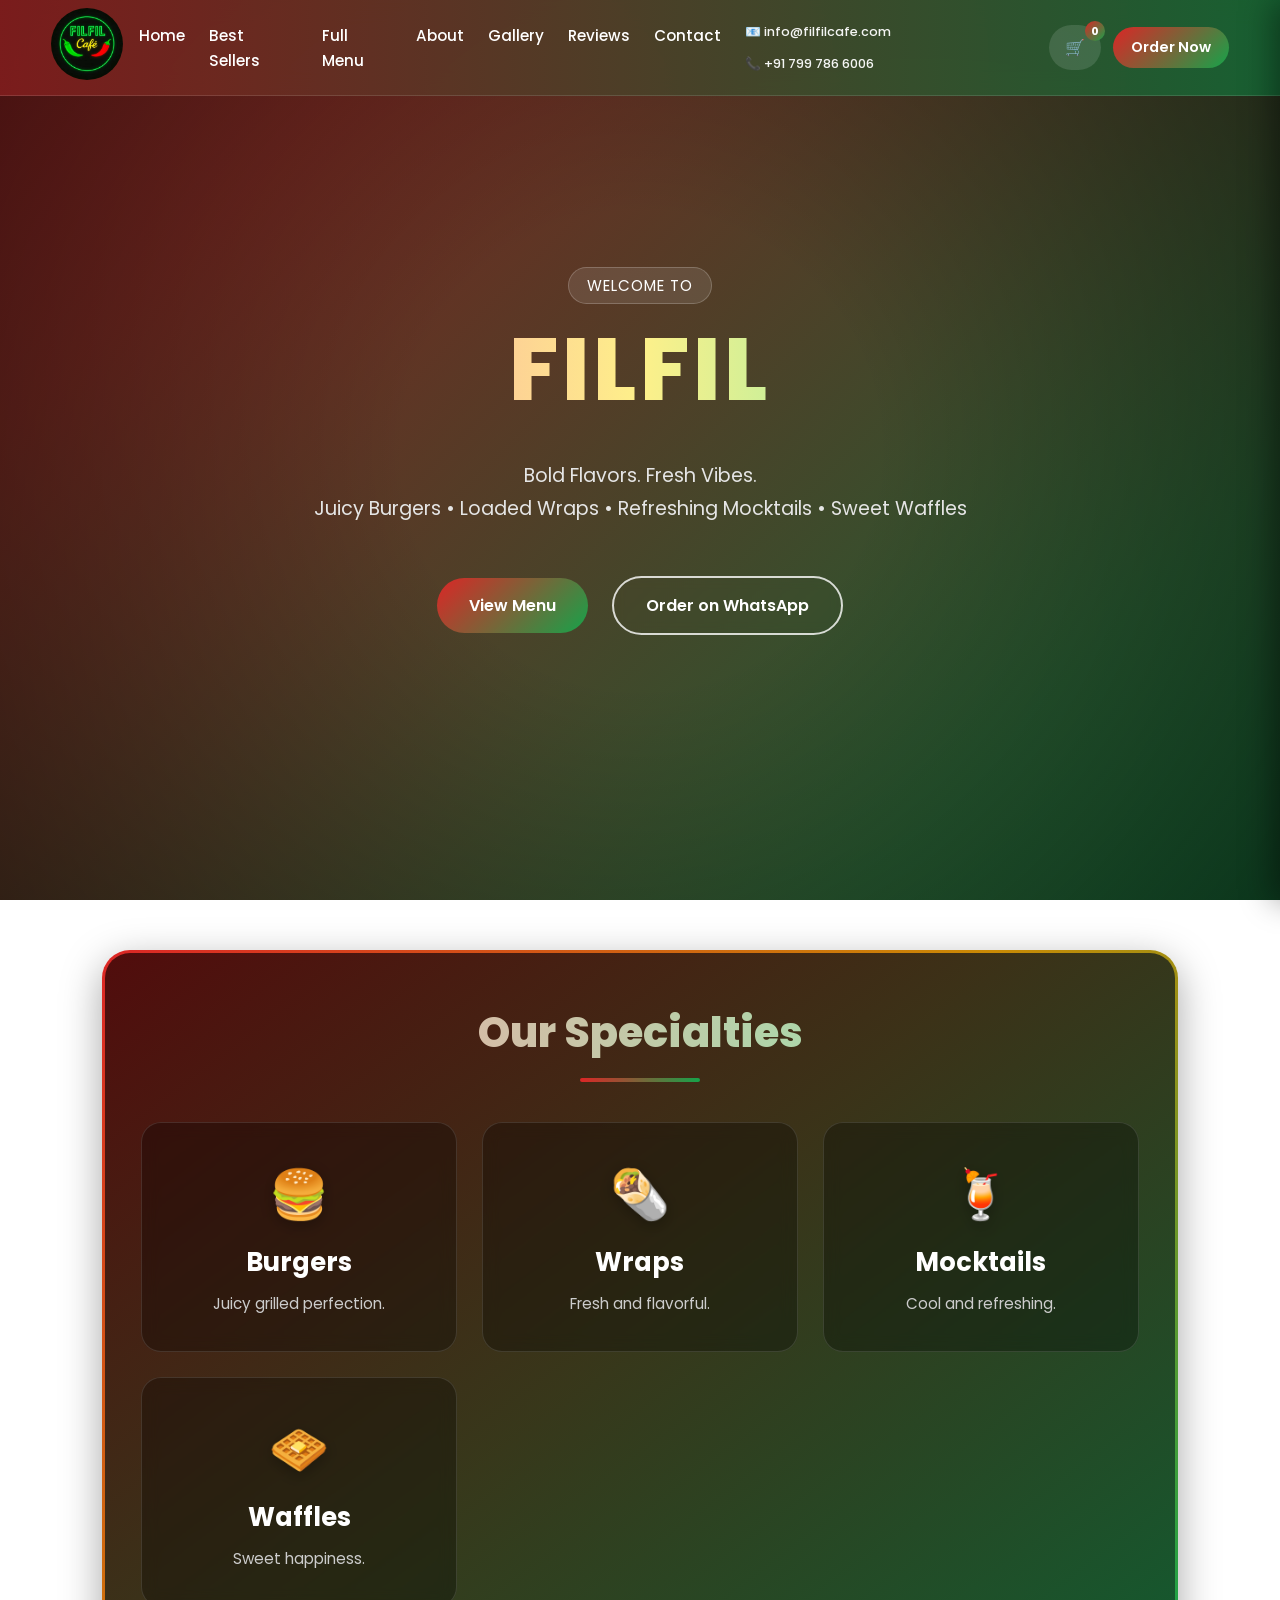
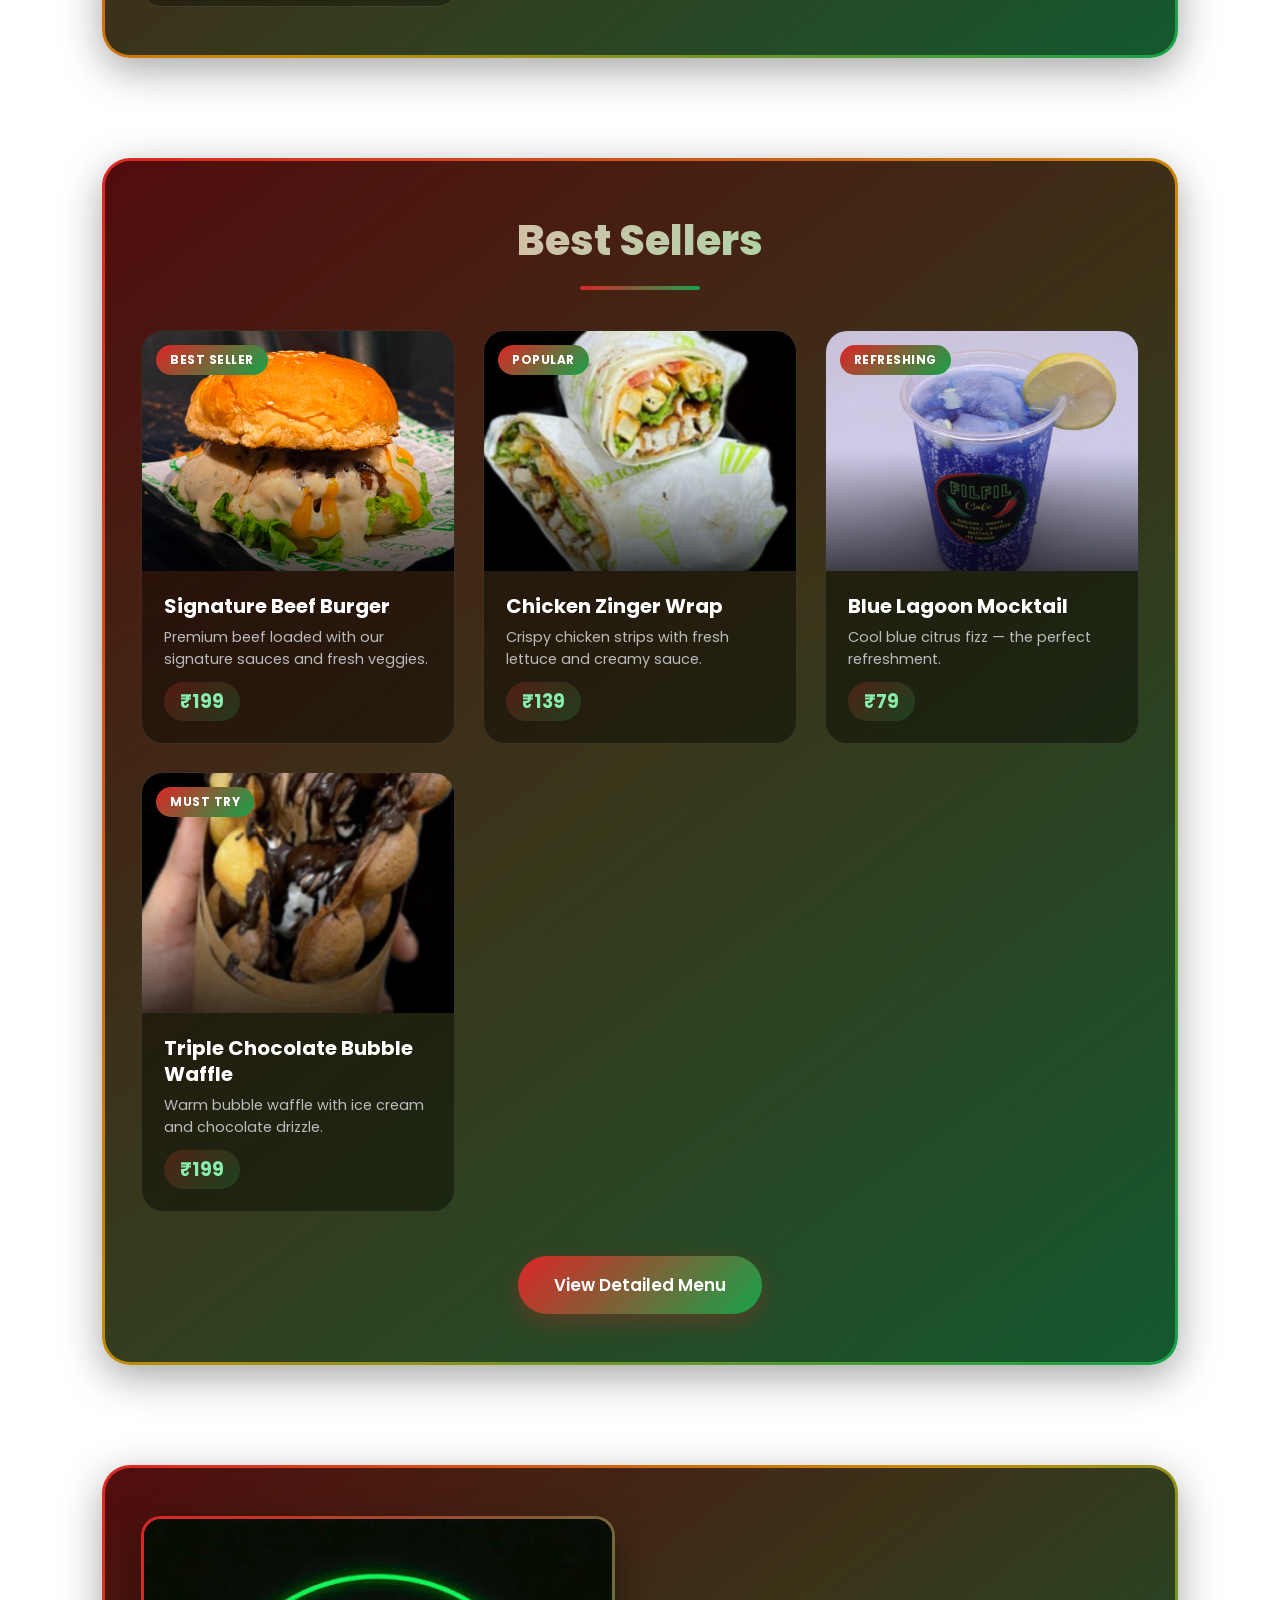
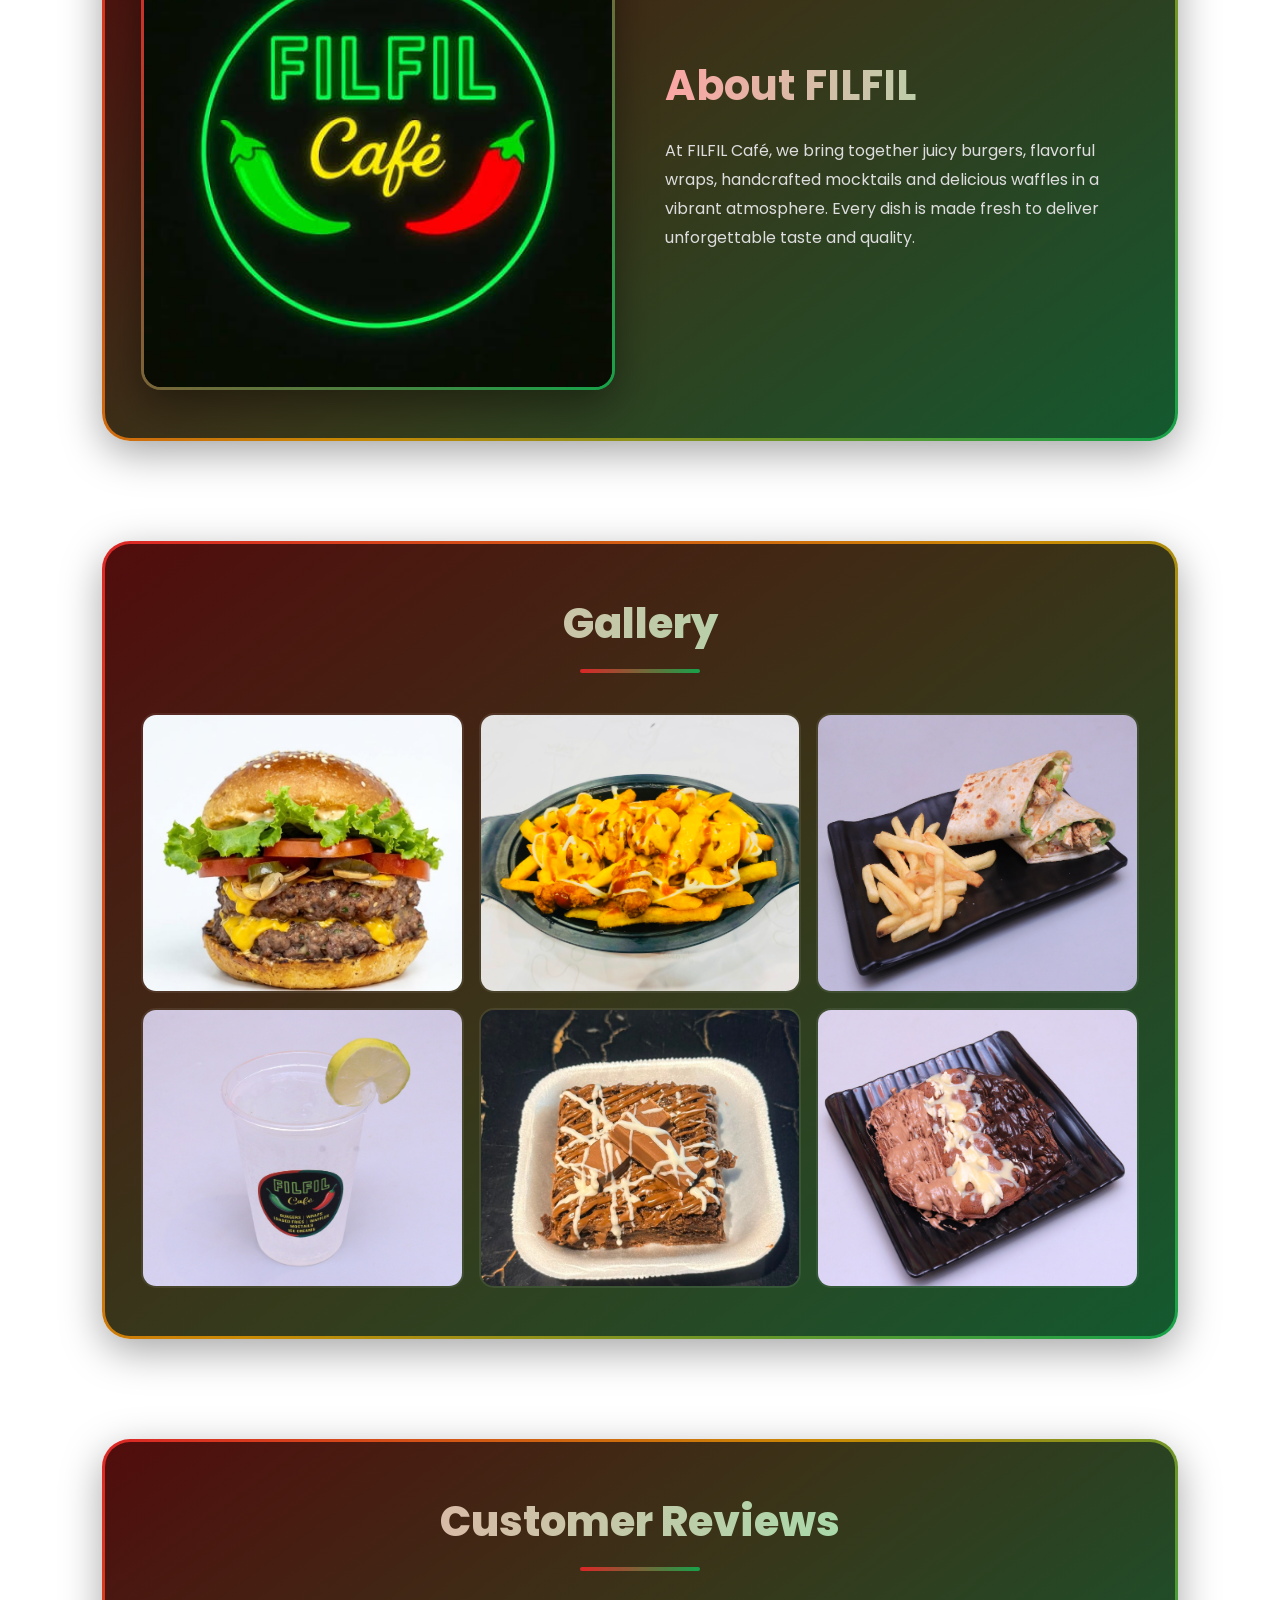
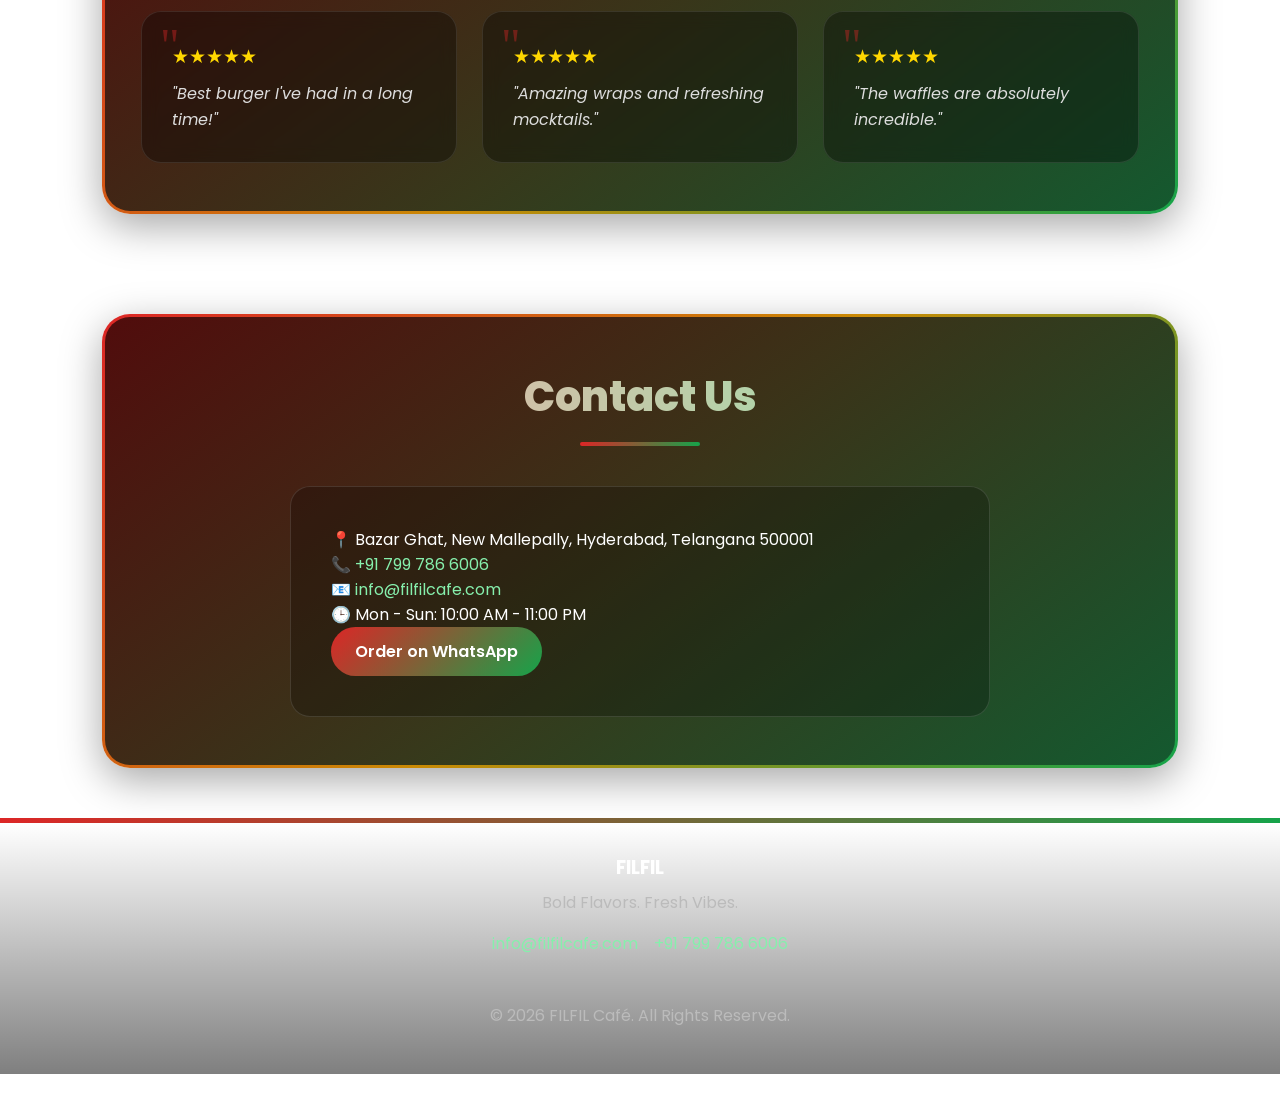
==== Index.html @ 79610787 "msg sending on whatsapp" ====
<!DOCTYPE html>
<html lang="en">
<head>
<meta charset="UTF-8">
<meta name="viewport" content="width=device-width, initial-scale=1.0">
<title>FILFIL Café | Bold Flavors. Fresh Vibes.</title>

<link href="https://fonts.googleapis.com/css2?family=Poppins:wght@300;400;500;600;700;800&display=swap" rel="stylesheet">
<link rel="stylesheet" href="site.css">

<style>
*{
    margin:0;
    padding:0;
    box-sizing:border-box;
    font-family:'Poppins',sans-serif;
}

html{
    scroll-behavior:smooth;
}

body{
    color:white;
    overflow-x:hidden;
    padding-bottom:40px;
}

.order-btn{
    padding:12px 24px;
    border:none;
    border-radius:30px;
    background:linear-gradient(135deg,#dc2626,#16a34a);
    color:white;
    cursor:pointer;
    font-weight:600;
    text-decoration:none;
    display:inline-block;
}

/* HERO */

.hero{
    min-height:100vh;
    display:flex;
    justify-content:center;
    align-items:center;
    text-align:center;
    position:relative;
    background:
    linear-gradient(135deg, rgba(127,29,29,.82), rgba(22,101,52,.82)),
    url("hero.jpg");
    background-size:cover;
    background-position:center;
    background-attachment:fixed;
}

.hero::after{
    content:'';
    position:absolute;
    inset:0;
    background:radial-gradient(circle at center, transparent 30%, rgba(0,0,0,.45) 100%);
    pointer-events:none;
}

.hero-content{
    max-width:800px;
    padding:20px;
    position:relative;
    z-index:1;
    animation:fadeUp 1s ease;
}

@keyframes fadeUp{
    from{opacity:0;transform:translateY(30px);}
    to{opacity:1;transform:translateY(0);}
}

.hero h1{
    font-size:clamp(3.5rem,10vw,5.5rem);
    font-weight:800;
    letter-spacing:4px;
    background:linear-gradient(90deg,#fca5a5,#fef08a,#86efac);
    -webkit-background-clip:text;
    -webkit-text-fill-color:transparent;
    background-clip:text;
    text-shadow:none;
}

.hero .tagline{
    display:inline-block;
    margin-top:12px;
    padding:6px 18px;
    border-radius:30px;
    background:rgba(255,255,255,.1);
    border:1px solid rgba(255,255,255,.2);
    font-size:.95rem;
    letter-spacing:1px;
    text-transform:uppercase;
}

.hero p{
    margin-top:24px;
    font-size:1.2rem;
    color:#e5e5e5;
    line-height:1.7;
}

.hero-buttons{
    margin-top:40px;
}

.hero-buttons a{
    text-decoration:none;
    padding:15px 32px;
    margin:10px;
    display:inline-block;
    border-radius:40px;
    font-weight:600;
    transition:transform .3s, box-shadow .3s;
}

.hero-buttons a:hover{
    transform:translateY(-3px);
    box-shadow:0 10px 30px rgba(0,0,0,.35);
}

.btn-primary{
    background:linear-gradient(135deg,#dc2626,#16a34a);
    color:white;
}

.btn-secondary{
    border:2px solid rgba(255,255,255,.8);
    color:white;
    backdrop-filter:blur(6px);
}

/* SECTIONS */

section{
    padding:50px 8%;
}

.home-section-box{
    max-width:1200px;
    margin:0 auto;
    padding:3px;
    border-radius:28px;
    background:linear-gradient(135deg,#dc2626,#ca8a04,#16a34a);
    box-shadow:0 12px 40px rgba(0,0,0,0.35);
}

.home-section-inner{
    background:linear-gradient(145deg,rgba(69,10,10,0.92) 0%,rgba(20,83,45,0.92) 100%);
    border-radius:25px;
    padding:48px 36px;
}

.section-title{
    text-align:center;
    font-size:2.6rem;
    margin-bottom:40px;
    font-weight:800;
    background:linear-gradient(90deg,#fca5a5,#86efac);
    -webkit-background-clip:text;
    -webkit-text-fill-color:transparent;
    background-clip:text;
}

.section-title::after{
    content:'';
    display:block;
    width:120px;
    height:4px;
    margin:14px auto 0;
    border-radius:2px;
    background:linear-gradient(90deg,#dc2626,#16a34a);
}

/* CATEGORIES */

.categories{
    display:grid;
    grid-template-columns:repeat(auto-fit,minmax(250px,1fr));
    gap:25px;
}

.card{
    background:rgba(0,0,0,.3);
    border:1px solid rgba(255,255,255,.12);
    padding:36px 24px;
    text-align:center;
    border-radius:20px;
    transition:.4s;
    backdrop-filter:blur(8px);
    position:relative;
    overflow:hidden;
    text-decoration:none;
    color:inherit;
    display:block;
    cursor:pointer;
}

.card::before{
    content:'';
    position:absolute;
    top:0;left:0;right:0;
    height:4px;
    background:linear-gradient(90deg,#dc2626,#16a34a);
    transform:scaleX(0);
    transition:transform .4s;
}

.card:hover::before{
    transform:scaleX(1);
}

.card:hover{
    transform:translateY(-10px);
    box-shadow:0 16px 35px rgba(220,38,38,.25);
    border-color:rgba(134,239,172,.35);
}

.card h3{
    font-size:1.6rem;
    margin-bottom:10px;
    color:#fff;
}

.card p{
    color:#ccc;
    font-size:.95rem;
}

.card span{
    font-size:3rem;
    display:block;
    margin-bottom:12px;
    filter:drop-shadow(0 4px 8px rgba(0,0,0,.3));
}

/* Best Sellers */

.menu-grid{
    display:grid;
    grid-template-columns:repeat(auto-fit,minmax(260px,1fr));
    gap:28px;
}

.menu-item{
    background:rgba(0,0,0,.4);
    border-radius:22px;
    overflow:hidden;
    border:1px solid rgba(255,255,255,.1);
    transition:transform .4s, box-shadow .4s;
    position:relative;
}

.menu-item:hover{
    transform:translateY(-8px);
    box-shadow:0 20px 40px rgba(0,0,0,.4);
    border-color:rgba(134,239,172,.3);
}

.menu-item .img-wrap{
    position:relative;
    height:240px;
    overflow:hidden;
}

.menu-item .img-wrap::after{
    content:'';
    position:absolute;
    inset:0;
    background:linear-gradient(to top, rgba(0,0,0,.7) 0%, transparent 50%);
    pointer-events:none;
}

.menu-item img{
    width:100%;
    height:100%;
    object-fit:cover;
    transition:transform .5s ease;
}

.menu-item:hover img{
    transform:scale(1.08);
}

.menu-badge{
    position:absolute;
    top:14px;
    left:14px;
    z-index:2;
    padding:6px 14px;
    border-radius:20px;
    background:linear-gradient(135deg,#dc2626,#16a34a);
    font-size:.75rem;
    font-weight:700;
    letter-spacing:.5px;
    text-transform:uppercase;
}

.menu-content{
    padding:22px;
}

.menu-content h3{
    font-size:1.25rem;
    margin-bottom:8px;
    line-height:1.3;
}

.menu-content p{
    color:#bbb;
    font-size:.9rem;
    line-height:1.5;
}

.price{
    display:inline-block;
    margin-top:12px;
    padding:6px 16px;
    border-radius:20px;
    background:linear-gradient(135deg,rgba(220,38,38,.25),rgba(22,163,74,.25));
    color:#86efac;
    font-weight:700;
    font-size:1.15rem;
}

/* ABOUT */

.about{
    display:grid;
    grid-template-columns:1fr 1fr;
    gap:50px;
    align-items:center;
}

.about img{
    width:100%;
    border-radius:20px;
    border:3px solid transparent;
    background:linear-gradient(#111,#111) padding-box,
                linear-gradient(135deg,#dc2626,#16a34a) border-box;
    box-shadow:0 15px 40px rgba(0,0,0,.4);
}

.about h2{
    font-size:2.6rem;
    margin-bottom:20px;
    background:linear-gradient(90deg,#fca5a5,#86efac);
    -webkit-background-clip:text;
    -webkit-text-fill-color:transparent;
    background-clip:text;
}

.about p{
    color:#ddd;
    line-height:1.8;
}

/* GALLERY */

.gallery{
    display:grid;
    grid-template-columns:repeat(auto-fit,minmax(250px,1fr));
    gap:15px;
}

.gallery img{
    width:100%;
    height:280px;
    object-fit:cover;
    border-radius:15px;
    transition:.4s;
    border:2px solid rgba(255,255,255,.08);
}

.gallery img:hover{
    transform:scale(1.04);
    border-color:rgba(134,239,172,.4);
    box-shadow:0 12px 30px rgba(0,0,0,.4);
}

/* REVIEWS */

.review-grid{
    display:grid;
    grid-template-columns:repeat(auto-fit,minmax(300px,1fr));
    gap:25px;
}

.review{
    background:rgba(0,0,0,.35);
    border:1px solid rgba(255,255,255,.1);
    padding:30px;
    border-radius:20px;
    backdrop-filter:blur(8px);
    transition:transform .3s;
    position:relative;
}

.review::before{
    content:'"';
    position:absolute;
    top:10px;
    left:18px;
    font-size:3rem;
    line-height:1;
    color:rgba(220,38,38,.4);
    font-family:Georgia,serif;
}

.review:hover{
    transform:translateY(-5px);
    border-color:rgba(134,239,172,.3);
}

.review p{
    margin-top:10px;
    color:#ddd;
    font-style:italic;
    line-height:1.6;
}

.stars{
    color:gold;
    font-size:1.2rem;
}

/* CONTACT */

.contact{
    text-align:center;
}

.contact-box{
    background:rgba(0,0,0,.25);
    border:1px solid rgba(255,255,255,.12);
    padding:40px;
    border-radius:20px;
    max-width:700px;
    margin:auto;
}

.contact p{
    margin:15px 0;
}

/* FOOTER */

.detailed-menu-btn{
    display:block;
    margin:44px auto 0;
    padding:16px 36px;
    border:none;
    border-radius:30px;
    background:linear-gradient(135deg,#dc2626,#16a34a);
    color:white;
    font-size:1.05rem;
    font-weight:600;
    cursor:pointer;
    transition:transform .3s, box-shadow .3s;
    box-shadow:0 8px 25px rgba(220,38,38,.3);
}

.detailed-menu-btn:hover{
    transform:translateY(-3px);
    box-shadow:0 12px 35px rgba(22,163,74,.35);
}

.gradient-line{
    height:5px;
    background:linear-gradient(90deg,#dc2626,#16a34a);
}

/* MOBILE */

@media(max-width:900px){

section{
    padding:40px 5%;
}

.home-section-inner{
    padding:28px 18px;
}

.section-title{
    font-size:2rem;
    margin-bottom:28px;
}

.about{
    grid-template-columns:1fr;
    gap:28px;
}

.hero{
    min-height:100svh;
    background-attachment:scroll;
}

.hero h1{
    font-size:clamp(2.5rem,12vw,3.5rem);
    letter-spacing:2px;
}

.hero p{
    font-size:1rem;
    padding:0 8px;
}

.hero-buttons a{
    display:block;
    max-width:280px;
    margin:10px auto;
}

.menu-item .img-wrap{
    height:200px;
}

.gallery img{
    height:200px;
}

.contact-box{
    padding:24px 16px;
}

.review-grid{
    grid-template-columns:1fr;
}

.detailed-menu-btn{
    width:100%;
    max-width:320px;
}

}
</style>
</head>

<body>

<nav class="site-nav">
    <a href="Index.html#home" class="logo-link"><img src="logo.jpeg" alt="FILFIL Café"></a>
    <button type="button" class="nav-burger" id="nav-burger" aria-label="Open menu" aria-expanded="false" aria-controls="nav-menu">
        <span></span>
        <span></span>
        <span></span>
    </button>
    <div class="nav-menu" id="nav-menu">
        <ul>
            <li><a href="#home">Home</a></li>
            <li><a href="#menu">Best Sellers</a></li>
            <li><a href="menu.html">Full Menu</a></li>
            <li><a href="#about">About</a></li>
            <li><a href="#gallery">Gallery</a></li>
            <li><a href="#reviews">Reviews</a></li>
            <li><a href="#contact">Contact</a></li>
        </ul>
        <div class="nav-contact">
            <a href="mailto:info@filfilcafe.com">📧 info@filfilcafe.com</a>
            <a href="https://wa.me/917997866006" target="_blank" rel="noopener">📞 +91 799 786 6006</a>
        </div>
    </div>
    <div class="nav-actions">
        <button type="button" class="cart-toggle-btn" id="cart-toggle">🛒 <span id="cart-count">0</span></button>
        <a href="menu.html" class="nav-order-btn"><span>Order Now</span></a>
    </div>
</nav>
<div class="nav-overlay" id="nav-overlay"></div>

<section class="hero" id="home">
    <div class="hero-content">
        <span class="tagline">Welcome to</span>
        <h1>FILFIL</h1>

        <p>
            Bold Flavors. Fresh Vibes.<br>
            Juicy Burgers • Loaded Wraps • Refreshing Mocktails • Sweet Waffles
        </p>

        <div class="hero-buttons">
            <a href="menu.html" class="btn-primary">View Menu</a>
            <a href="https://wa.me/917997866006?text=Hello%20FILFIL%20Caf%C3%A9!%20I%20would%20like%20to%20place%20an%20order." class="btn-secondary" target="_blank" rel="noopener">Order on WhatsApp</a>
        </div>
    </div>
</section>

<section id="specialties">
    <div class="home-section-box">
        <div class="home-section-inner">
            <h2 class="section-title">Our Specialties</h2>

            <div class="categories">

                <a href="menu.html#burger" class="card">
                    <span>🍔</span>
                    <h3>Burgers</h3>
                    <p>Juicy grilled perfection.</p>
                </a>

                <a href="menu.html#wrap" class="card">
                    <span>🌯</span>
                    <h3>Wraps</h3>
                    <p>Fresh and flavorful.</p>
                </a>

                <a href="menu.html#mocktail" class="card">
                    <span>🍹</span>
                    <h3>Mocktails</h3>
                    <p>Cool and refreshing.</p>
                </a>

                <a href="menu.html#waffle" class="card">
                    <span>🧇</span>
                    <h3>Waffles</h3>
                    <p>Sweet happiness.</p>
                </a>

            </div>
        </div>
    </div>
</section>

<section id="menu">
    <div class="home-section-box">
        <div class="home-section-inner">
            <h2 class="section-title">Best Sellers</h2>

            <div class="menu-grid">

                <div class="menu-item">
                    <div class="img-wrap">
                        <span class="menu-badge">Best Seller</span>
                        <img src="photos of menu/WhatsApp Image 2026-06-17 at 05.24.25 (1).jpeg" alt="Signature Beef Burger">
                    </div>
                    <div class="menu-content">
                        <h3>Signature Beef Burger</h3>
                        <p>Premium beef loaded with our signature sauces and fresh veggies.</p>
                        <div class="price">₹199</div>
                    </div>
                </div>

                <div class="menu-item">
                    <div class="img-wrap">
                        <span class="menu-badge">Popular</span>
                        <img src="photos of menu/WhatsApp Image 2026-06-17 at 05.27.34.jpeg" alt="Chicken Zinger Wrap">
                    </div>
                    <div class="menu-content">
                        <h3>Chicken Zinger Wrap</h3>
                        <p>Crispy chicken strips with fresh lettuce and creamy sauce.</p>
                        <div class="price">₹139</div>
                    </div>
                </div>

                <div class="menu-item">
                    <div class="img-wrap">
                        <span class="menu-badge">Refreshing</span>
                        <img src="photos of menu/WhatsApp Image 2026-06-17 at 05.24.33 (3).jpeg" alt="Blue Lagoon Mocktail">
                    </div>
                    <div class="menu-content">
                        <h3>Blue Lagoon Mocktail</h3>
                        <p>Cool blue citrus fizz — the perfect refreshment.</p>
                        <div class="price">₹79</div>
                    </div>
                </div>

                <div class="menu-item">
                    <div class="img-wrap">
                        <span class="menu-badge">Must Try</span>
                        <img src="photos of menu/WhatsApp Image 2026-06-17 at 05.25.02.jpeg" alt="Triple Chocolate Bubble Waffle">
                    </div>
                    <div class="menu-content">
                        <h3>Triple Chocolate Bubble Waffle</h3>
                        <p>Warm bubble waffle with ice cream and chocolate drizzle.</p>
                        <div class="price">₹199</div>
                    </div>
                </div>

            </div>
            <button class="detailed-menu-btn" onclick="window.location.href='menu.html'">View Detailed Menu</button>
        </div>
    </div>
</section>

<section id="about">
    <div class="home-section-box">
        <div class="home-section-inner">
            <div class="about">

                <img src="logo.jpeg" alt="FILFIL Café">

                <div>
                    <h2>About FILFIL</h2>

                    <p>
                        At FILFIL Café, we bring together juicy burgers,
                        flavorful wraps, handcrafted mocktails and delicious
                        waffles in a vibrant atmosphere. Every dish is made
                        fresh to deliver unforgettable taste and quality.
                    </p>
                </div>

            </div>
        </div>
    </div>
</section>

<section id="gallery">
    <div class="home-section-box">
        <div class="home-section-inner">
            <h2 class="section-title">Gallery</h2>

            <div class="gallery">
                <img src="photos of menu/WhatsApp Image 2026-06-17 at 05.25.32.jpeg" alt="Double Decker Beef Burger">
                <img src="photos of menu/WhatsApp Image 2026-06-17 at 05.24.43 (2).jpeg" alt="Cheese Loaded Fries">
                <img src="photos of menu/WhatsApp Image 2026-06-17 at 05.24.40.jpeg" alt="Chicken Wrap">
                <img src="photos of menu/WhatsApp Image 2026-06-17 at 05.24.33 (2).jpeg" alt="Virgin Mojito">
                <img src="photos of menu/WhatsApp Image 2026-06-17 at 05.26.31.jpeg" alt="KitKat Brownie">
                <img src="photos of menu/WhatsApp Image 2026-06-17 at 05.24.31 (2).jpeg" alt="Triple Chocolate Bubble">
            </div>
        </div>
    </div>
</section>

<section id="reviews">
    <div class="home-section-box">
        <div class="home-section-inner">
            <h2 class="section-title">Customer Reviews</h2>

            <div class="review-grid">

                <div class="review">
                    <div class="stars">★★★★★</div>
                    <p>"Best burger I've had in a long time!"</p>
                </div>

                <div class="review">
                    <div class="stars">★★★★★</div>
                    <p>"Amazing wraps and refreshing mocktails."</p>
                </div>

                <div class="review">
                    <div class="stars">★★★★★</div>
                    <p>"The waffles are absolutely incredible."</p>
                </div>

            </div>
        </div>
    </div>
</section>

<section id="contact">
    <div class="home-section-box">
        <div class="home-section-inner">
            <h2 class="section-title">Contact Us</h2>

            <div class="contact-box">

                <p>📍 Bazar Ghat, New Mallepally, Hyderabad, Telangana 500001</p>

                <p>📞 <a href="tel:+917997866006" style="color:#86efac;text-decoration:none;">+91 799 786 6006</a></p>

                <p>📧 <a href="mailto:info@filfilcafe.com" style="color:#86efac;text-decoration:none;">info@filfilcafe.com</a></p>

                <p>🕒 Mon - Sun: 10:00 AM - 11:00 PM</p>

                <a class="order-btn" href="https://wa.me/917997866006?text=Hello%20FILFIL%20Caf%C3%A9!%20I%20would%20like%20to%20place%20an%20order." target="_blank" rel="noopener">
                    Order on WhatsApp
                </a>

            </div>
        </div>
    </div>
</section>

<div class="gradient-line"></div>

<footer class="site-footer">
    <h3>FILFIL</h3>
    <p>Bold Flavors. Fresh Vibes.</p>
    <div class="footer-contact">
        <a href="mailto:info@filfilcafe.com">info@filfilcafe.com</a>
        <a href="https://wa.me/917997866006" target="_blank" rel="noopener">+91 799 786 6006</a>
    </div>
    <br>
    <p>© 2026 FILFIL Café. All Rights Reserved.</p>
</footer>

<div id="cart-overlay"></div>
<aside id="cart-panel">
    <div class="cart-header">
        <h2>Your Cart</h2>
        <button type="button" id="cart-close" aria-label="Close cart">&times;</button>
    </div>
    <p id="cart-empty">Your cart is empty. <a href="menu.html" style="color:#22c55e;">Browse the menu</a> to add items!</p>
    <div id="cart-items"></div>
    <div id="cart-footer" style="display:none">
        <div class="cart-total-row">
            <span>Total</span>
            <span id="cart-total">₹0</span>
        </div>
        <p class="cart-catalog-note">Tap below to send your order as a WhatsApp message.</p>
        <a id="cart-checkout" href="#" target="_blank" rel="noopener">Order on WhatsApp</a>
        <button type="button" id="cart-clear">Clear Cart</button>
    </div>
</aside>

<script src="nav.js"></script>
<script src="cart.js"></script>

</body>
</html>
---- site.css ----
/* Shared site styles: navbar, contact bar, footer, cart */

:root {
    --grad-red: #dc2626;
    --grad-green: #16a34a;
    --grad-mid: #ca8a04;
    --site-bg: linear-gradient(135deg, #7f1d1d 0%, #991b1b 20%, #166534 80%, #14532d 100%);
    --site-accent: linear-gradient(135deg, #dc2626, #16a34a);
}

html {
    scroll-behavior: smooth;
}

body {
    background: var(--site-bg);
    background-attachment: fixed;
    min-height: 100vh;
}

@media (max-width: 900px) {
    body {
        background-attachment: scroll;
    }
}

.site-nav {
    position: fixed;
    top: 0;
    left: 0;
    right: 0;
    display: flex;
    justify-content: space-between;
    align-items: center;
    gap: 8px 16px;
    padding: 8px 4%;
    background: linear-gradient(90deg, rgba(127, 29, 29, 0.92), rgba(22, 101, 52, 0.92));
    backdrop-filter: blur(12px);
    border-bottom: 1px solid rgba(255, 255, 255, 0.12);
    z-index: 1000;
}

.nav-menu {
    display: flex;
    align-items: center;
    gap: 24px;
    flex: 1;
    justify-content: center;
}

.nav-burger {
    display: none;
    flex-direction: column;
    justify-content: center;
    gap: 5px;
    width: 44px;
    height: 44px;
    padding: 10px;
    border: none;
    border-radius: 10px;
    background: rgba(255, 255, 255, 0.1);
    cursor: pointer;
    flex-shrink: 0;
    z-index: 1002;
}

.nav-burger span {
    display: block;
    width: 22px;
    height: 2.5px;
    margin: 0 auto;
    border-radius: 2px;
    background: #fff;
    transition: transform 0.3s ease, opacity 0.3s ease;
}

.nav-burger.open span:nth-child(1) {
    transform: translateY(7.5px) rotate(45deg);
}

.nav-burger.open span:nth-child(2) {
    opacity: 0;
}

.nav-burger.open span:nth-child(3) {
    transform: translateY(-7.5px) rotate(-45deg);
}

.nav-overlay {
    position: fixed;
    inset: 0;
    background: rgba(0, 0, 0, 0.55);
    opacity: 0;
    visibility: hidden;
    transition: opacity 0.3s ease, visibility 0.3s ease;
    z-index: 999;
}

.nav-overlay.open {
    opacity: 1;
    visibility: visible;
}

body.nav-open {
    overflow: hidden;
}

.site-nav .logo-link img {
    width: 72px;
    height: 72px;
    object-fit: contain;
    border-radius: 50%;
}

.site-nav ul {
    display: flex;
    list-style: none;
    gap: 24px;
    margin: 0;
    padding: 0;
}

.site-nav ul a {
    color: #fff;
    text-decoration: none;
    font-weight: 500;
    font-size: 0.95rem;
    transition: color 0.3s;
}

.site-nav ul a:hover,
.site-nav ul a.active {
    color: #86efac;
}

.nav-contact {
    display: flex;
    align-items: center;
    gap: 14px;
    flex-wrap: wrap;
}

.nav-contact a {
    color: #fff;
    text-decoration: none;
    font-size: 0.8rem;
    font-weight: 500;
    white-space: nowrap;
    opacity: 0.95;
    transition: color 0.3s;
}

.nav-contact a:hover {
    color: #86efac;
}

.nav-actions {
    display: flex;
    align-items: center;
    gap: 12px;
}

.cart-toggle-btn,
.nav-order-btn {
    border: none;
    border-radius: 30px;
    cursor: pointer;
    font-weight: 600;
    transition: 0.3s;
}

.cart-toggle-btn {
    position: relative;
    padding: 10px 16px;
    background: rgba(255, 255, 255, 0.12);
    color: #fff;
    font-size: 1rem;
}

.cart-toggle-btn:hover {
    background: rgba(255, 255, 255, 0.22);
}

#cart-count {
    position: absolute;
    top: -4px;
    right: -4px;
    min-width: 20px;
    height: 20px;
    padding: 0 5px;
    border-radius: 10px;
    background: linear-gradient(135deg, #dc2626, #16a34a);
    color: #fff;
    font-size: 0.7rem;
    font-weight: 700;
    display: inline-flex;
    align-items: center;
    justify-content: center;
}

.nav-order-btn,
.nav-pdf-btn {
    padding: 10px 18px;
    text-decoration: none;
    display: inline-flex;
    align-items: center;
    color: #fff;
    font-size: 0.9rem;
    border: none;
    border-radius: 30px;
    cursor: pointer;
    font-weight: 600;
    transition: 0.3s;
}

.nav-order-btn {
    background: var(--site-accent);
}

.nav-pdf-btn {
    background: rgba(255, 255, 255, 0.15);
    border: 1px solid rgba(255, 255, 255, 0.3);
}

.nav-order-btn:hover,
.nav-pdf-btn:hover {
    transform: translateY(-2px);
    opacity: 0.95;
}

.contact-bar {
    display: none;
}

.site-footer {
    text-align: center;
    padding: 30px 20px 40px;
    background: linear-gradient(180deg, transparent, rgba(0, 0, 0, 0.5));
}

.site-footer h3 {
    margin-bottom: 8px;
}

.site-footer p {
    color: #bbb;
    margin: 6px 0;
}

.site-footer .footer-contact {
    margin: 16px 0;
    display: flex;
    justify-content: center;
    flex-wrap: wrap;
    gap: 16px;
}

.site-footer .footer-contact a {
    color: #86efac;
    text-decoration: none;
}

.gradient-line {
    height: 5px;
    background: linear-gradient(90deg, #dc2626, #16a34a);
}

/* Cart panel */
#cart-overlay {
    position: fixed;
    inset: 0;
    background: rgba(0, 0, 0, 0.55);
    opacity: 0;
    visibility: hidden;
    transition: 0.3s;
    z-index: 1100;
}

#cart-overlay.open {
    opacity: 1;
    visibility: visible;
}

#cart-panel {
    position: fixed;
    top: 0;
    right: 0;
    width: min(400px, 100%);
    height: 100%;
    background: linear-gradient(180deg, #450a0a, #14532d);
    color: #fff;
    transform: translateX(100%);
    transition: transform 0.35s ease;
    z-index: 1200;
    display: flex;
    flex-direction: column;
    box-shadow: -8px 0 30px rgba(0, 0, 0, 0.4);
}

#cart-panel.open {
    transform: translateX(0);
}

.cart-header {
    display: flex;
    justify-content: space-between;
    align-items: center;
    padding: 20px;
    border-bottom: 1px solid rgba(255, 255, 255, 0.1);
}

.cart-header h2 {
    font-size: 1.4rem;
}

#cart-close {
    background: none;
    border: none;
    color: #fff;
    font-size: 1.8rem;
    cursor: pointer;
    line-height: 1;
}

#cart-items {
    flex: 1;
    overflow-y: auto;
    padding: 16px 20px;
}

#cart-empty {
    text-align: center;
    color: #888;
    padding: 40px 20px;
}

.cart-item {
    display: flex;
    justify-content: space-between;
    align-items: center;
    gap: 12px;
    padding: 14px 0;
    border-bottom: 1px solid rgba(255, 255, 255, 0.08);
}

.cart-item-info {
    display: flex;
    flex-direction: column;
    gap: 4px;
    flex: 1;
    min-width: 0;
}

.cart-item-info strong {
    font-size: 0.9rem;
    line-height: 1.3;
}

.cart-item-info span {
    color: #86efac;
    font-weight: 600;
    font-size: 0.85rem;
}

.cart-item-actions {
    display: flex;
    align-items: center;
    gap: 6px;
    flex-shrink: 0;
}

.qty-btn,
.remove-btn {
    width: 28px;
    height: 28px;
    border: 1px solid rgba(255, 255, 255, 0.2);
    border-radius: 8px;
    background: rgba(255, 255, 255, 0.06);
    color: #fff;
    cursor: pointer;
    font-size: 1rem;
    line-height: 1;
}

.remove-btn {
    color: #ef4444;
    border-color: rgba(239, 68, 68, 0.4);
}

.qty-value {
    min-width: 20px;
    text-align: center;
    font-weight: 600;
}

#cart-footer {
    padding: 20px;
    border-top: 1px solid rgba(255, 255, 255, 0.1);
}

.cart-total-row {
    display: flex;
    justify-content: space-between;
    align-items: center;
    margin-bottom: 16px;
    font-size: 1.2rem;
    font-weight: 700;
}

#cart-checkout {
    display: block;
    width: 100%;
    padding: 14px;
    margin-bottom: 10px;
    border: none;
    border-radius: 30px;
    background: var(--site-accent);
    color: #fff;
    font-weight: 700;
    font-size: 1rem;
    text-align: center;
    text-decoration: none;
    cursor: pointer;
}

#cart-clear {
    width: 100%;
    padding: 10px;
    border: 1px solid rgba(255, 255, 255, 0.2);
    border-radius: 30px;
    background: transparent;
    color: #aaa;
    cursor: pointer;
}

.add-cart-btn {
    margin-top: 0;
    padding: 8px 14px;
    border: none;
    border-radius: 20px;
    background: var(--site-accent);
    color: #fff;
    font-size: 0.8rem;
    font-weight: 700;
    cursor: pointer;
    transition: 0.3s;
}

.add-cart-btn:hover {
    transform: scale(1.05);
    box-shadow: 0 4px 15px rgba(220, 38, 38, 0.35);
}

.add-cart-btn.added {
    background: linear-gradient(135deg, #166534, #14532d);
}

.cart-catalog-note {
    margin-bottom: 12px;
    font-size: 0.82rem;
    line-height: 1.4;
    color: #a3e635;
    text-align: center;
}

.item-qty-badge {
    position: absolute;
    top: 12px;
    right: 12px;
    z-index: 5;
    min-width: 28px;
    height: 28px;
    padding: 0 8px;
    border-radius: 14px;
    background: var(--site-accent);
    color: #fff;
    font-size: 0.85rem;
    font-weight: 800;
    display: flex;
    align-items: center;
    justify-content: center;
    box-shadow: 0 4px 12px rgba(0, 0, 0, 0.35);
}

.item-qty-badge[hidden] {
    display: none !important;
}

.flip-card.in-cart {
    box-shadow: 0 0 0 2px rgba(134, 239, 172, 0.5);
}

.card-qty-num {
    display: inline-flex;
    align-items: center;
    justify-content: center;
    min-width: 22px;
    height: 22px;
    margin-left: 4px;
    padding: 0 6px;
    border-radius: 11px;
    background: rgba(255, 255, 255, 0.25);
    font-size: 0.75rem;
    font-weight: 800;
}

.card-qty-num[hidden] {
    display: none !important;
}

.price-row {
    display: flex;
    align-items: center;
    justify-content: center;
    flex-wrap: wrap;
    gap: 8px;
    margin-top: 8px;
}

@media (max-width: 900px) {
    .nav-burger {
        display: flex;
        order: 3;
    }

    .nav-actions {
        order: 2;
        margin-left: auto;
    }

    .logo-link {
        order: 1;
    }

    .nav-menu {
        position: fixed;
        top: 0;
        right: 0;
        width: min(300px, 85vw);
        height: 100%;
        flex: none;
        flex-direction: column;
        align-items: stretch;
        justify-content: flex-start;
        gap: 0;
        padding: 80px 24px 32px;
        background: linear-gradient(180deg, #450a0a 0%, #14532d 100%);
        box-shadow: -8px 0 30px rgba(0, 0, 0, 0.4);
        transform: translateX(100%);
        transition: transform 0.35s ease;
        z-index: 1001;
        overflow-y: auto;
    }

    .nav-menu.open {
        transform: translateX(0);
    }

    .site-nav ul {
        flex-direction: column;
        gap: 0;
        width: 100%;
    }

    .site-nav ul li {
        border-bottom: 1px solid rgba(255, 255, 255, 0.08);
    }

    .site-nav ul a {
        display: block;
        padding: 16px 4px;
        font-size: 1rem;
    }

    .nav-contact {
        flex-direction: column;
        align-items: flex-start;
        gap: 12px;
        margin-top: 24px;
        padding-top: 24px;
        border-top: 1px solid rgba(255, 255, 255, 0.12);
        width: 100%;
    }

    .nav-contact a {
        font-size: 0.9rem;
        white-space: normal;
        word-break: break-word;
    }

    .site-nav {
        padding: 8px 16px;
        flex-wrap: nowrap;
    }

    .site-nav .logo-link img {
        width: 52px;
        height: 52px;
    }

    .nav-order-btn span,
    .nav-pdf-btn span {
        display: none;
    }

    .cart-toggle-btn {
        padding: 10px 12px;
        font-size: 0.95rem;
    }

    .nav-order-btn,
    .nav-pdf-btn {
        padding: 10px 14px;
    }

    #cart-panel {
        width: 100%;
        max-width: 100%;
    }

    .site-footer {
        padding: 24px 16px 32px;
    }

    .site-footer .footer-contact {
        flex-direction: column;
        gap: 10px;
    }
}

@media (max-width: 1100px) {
    .nav-contact a {
        font-size: 0.72rem;
    }
}
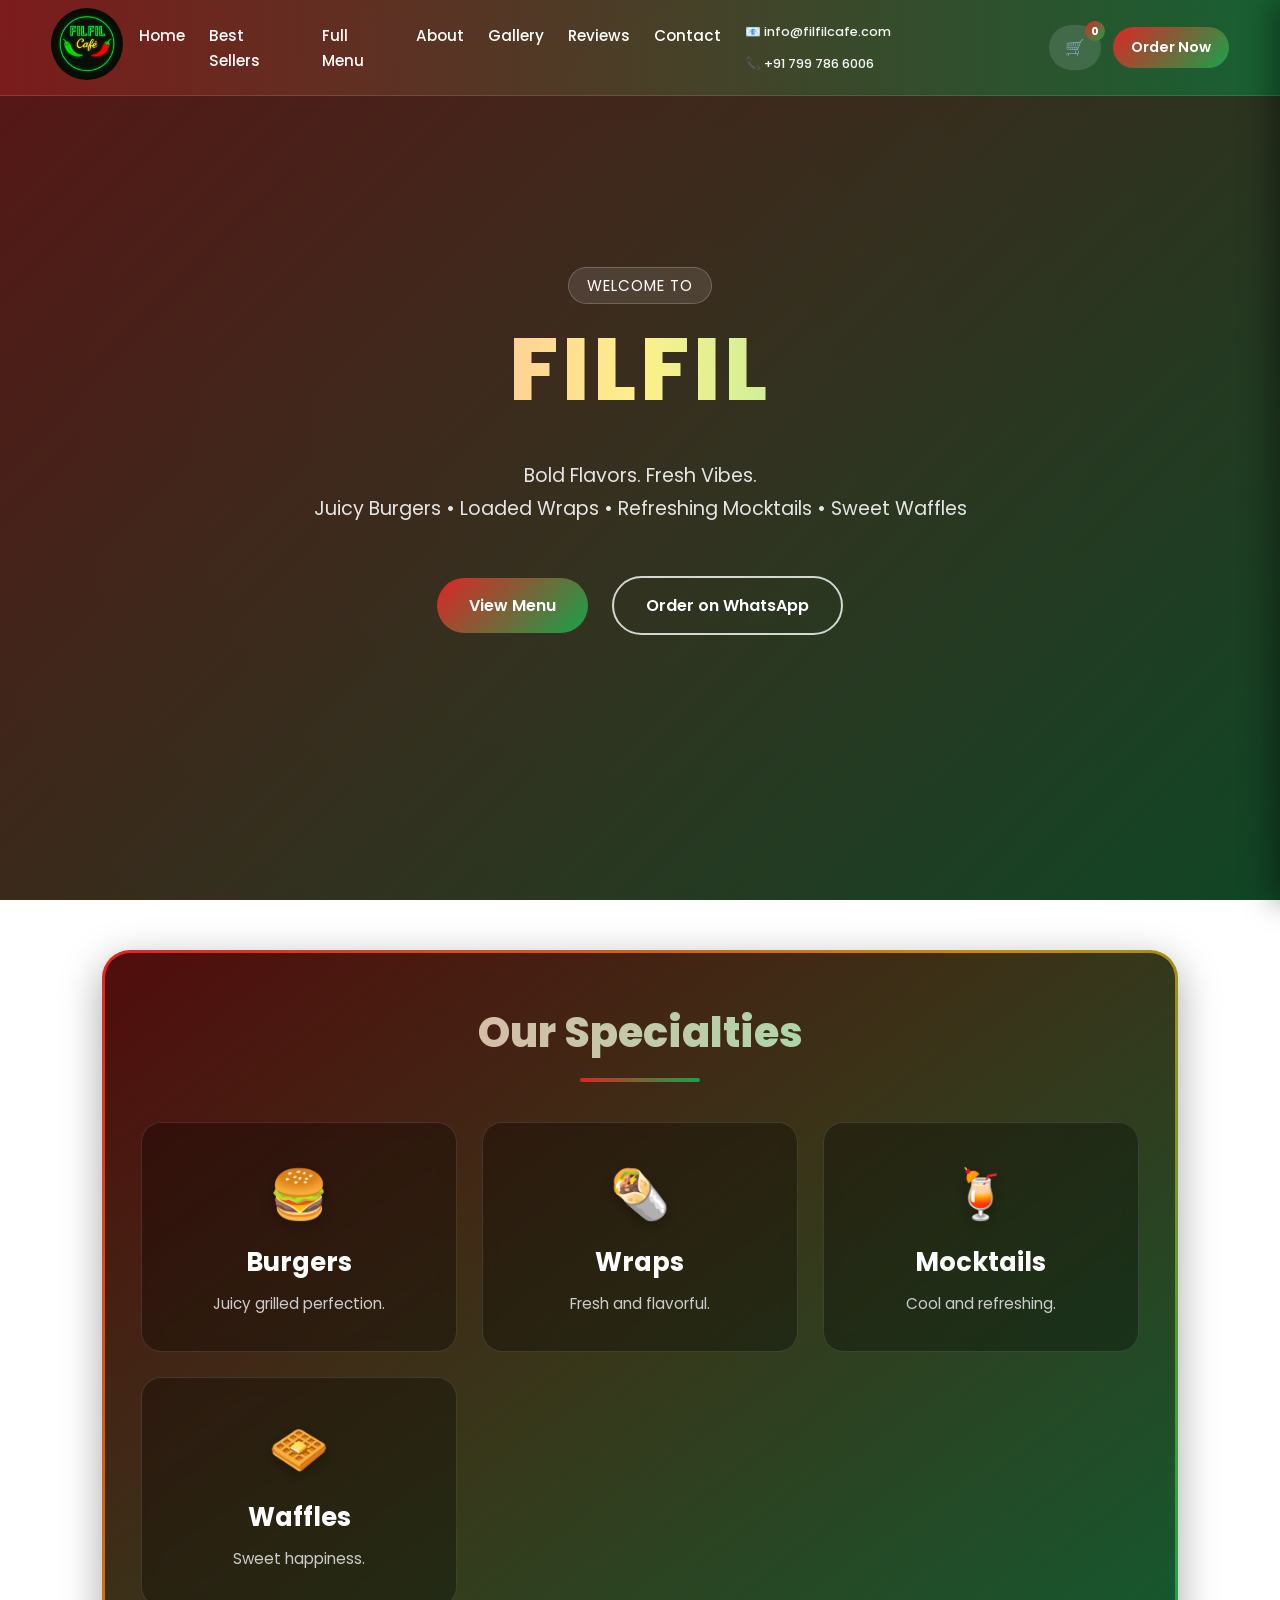
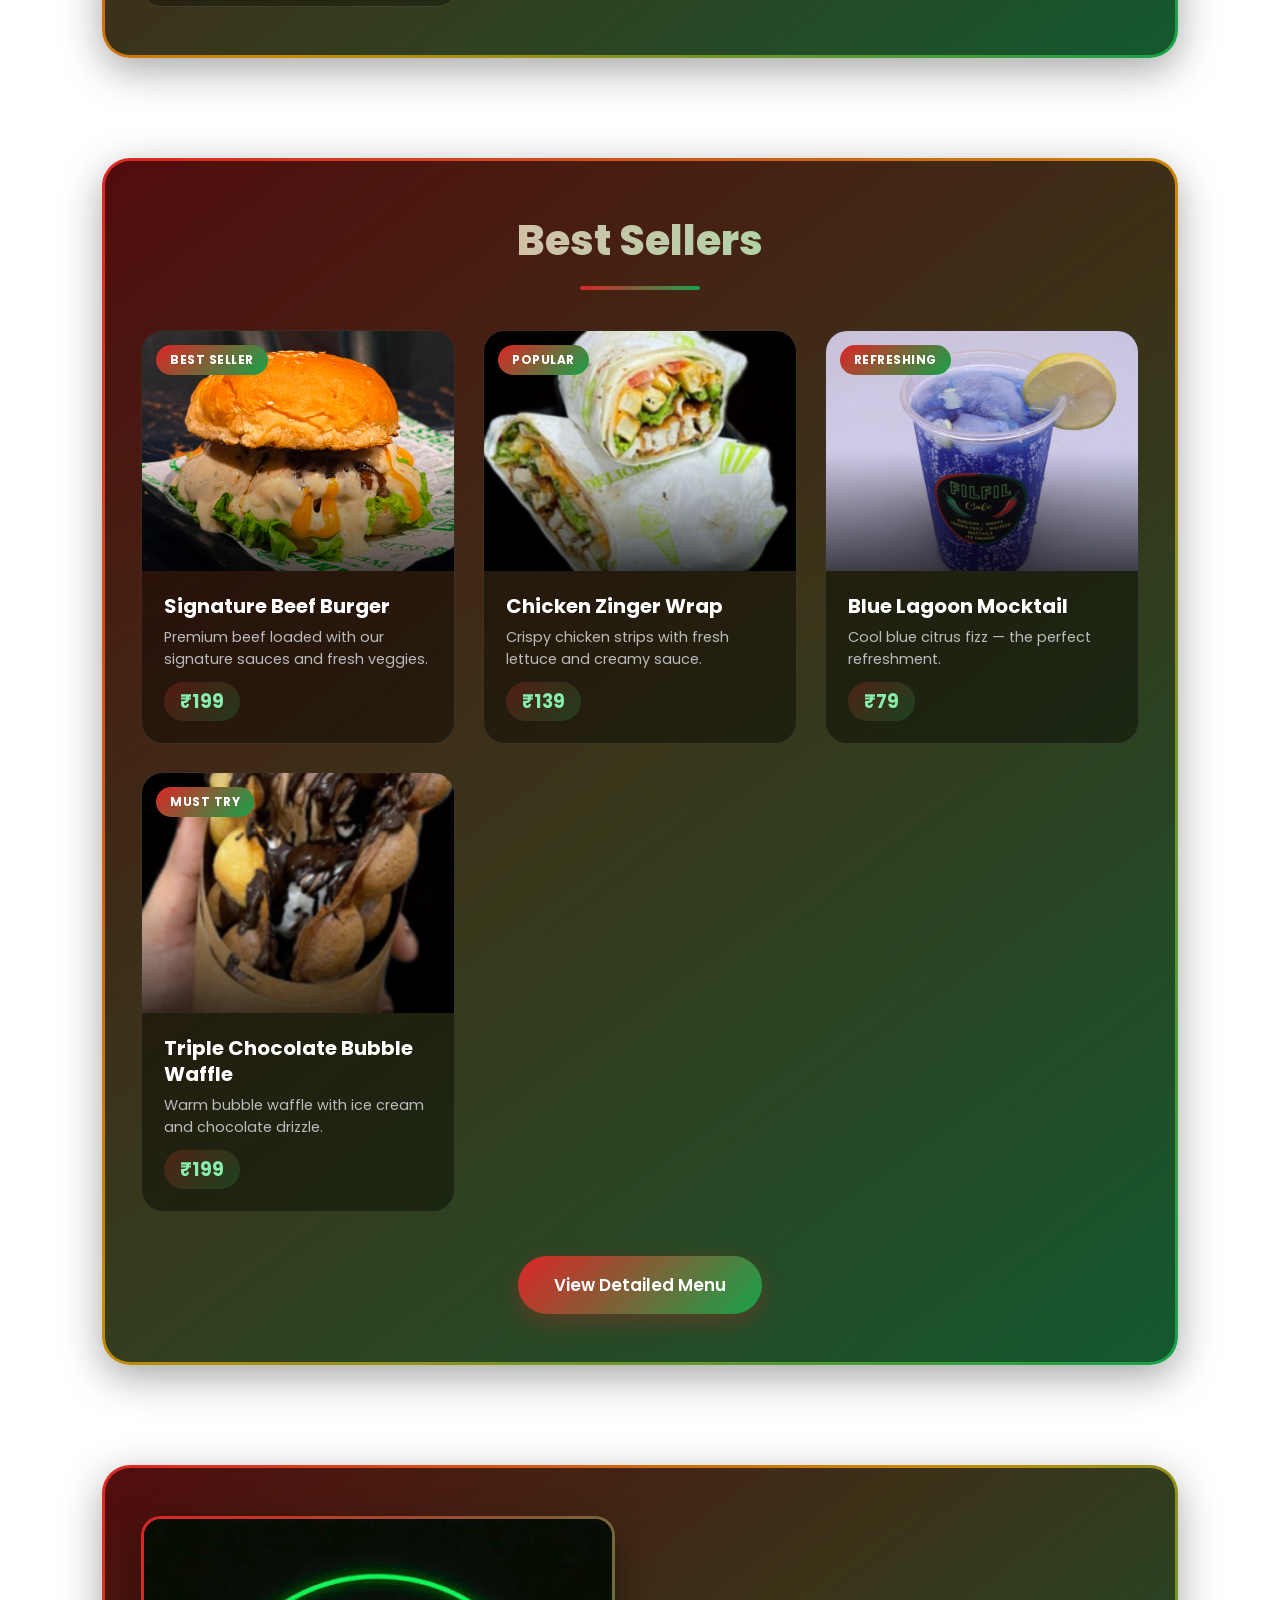
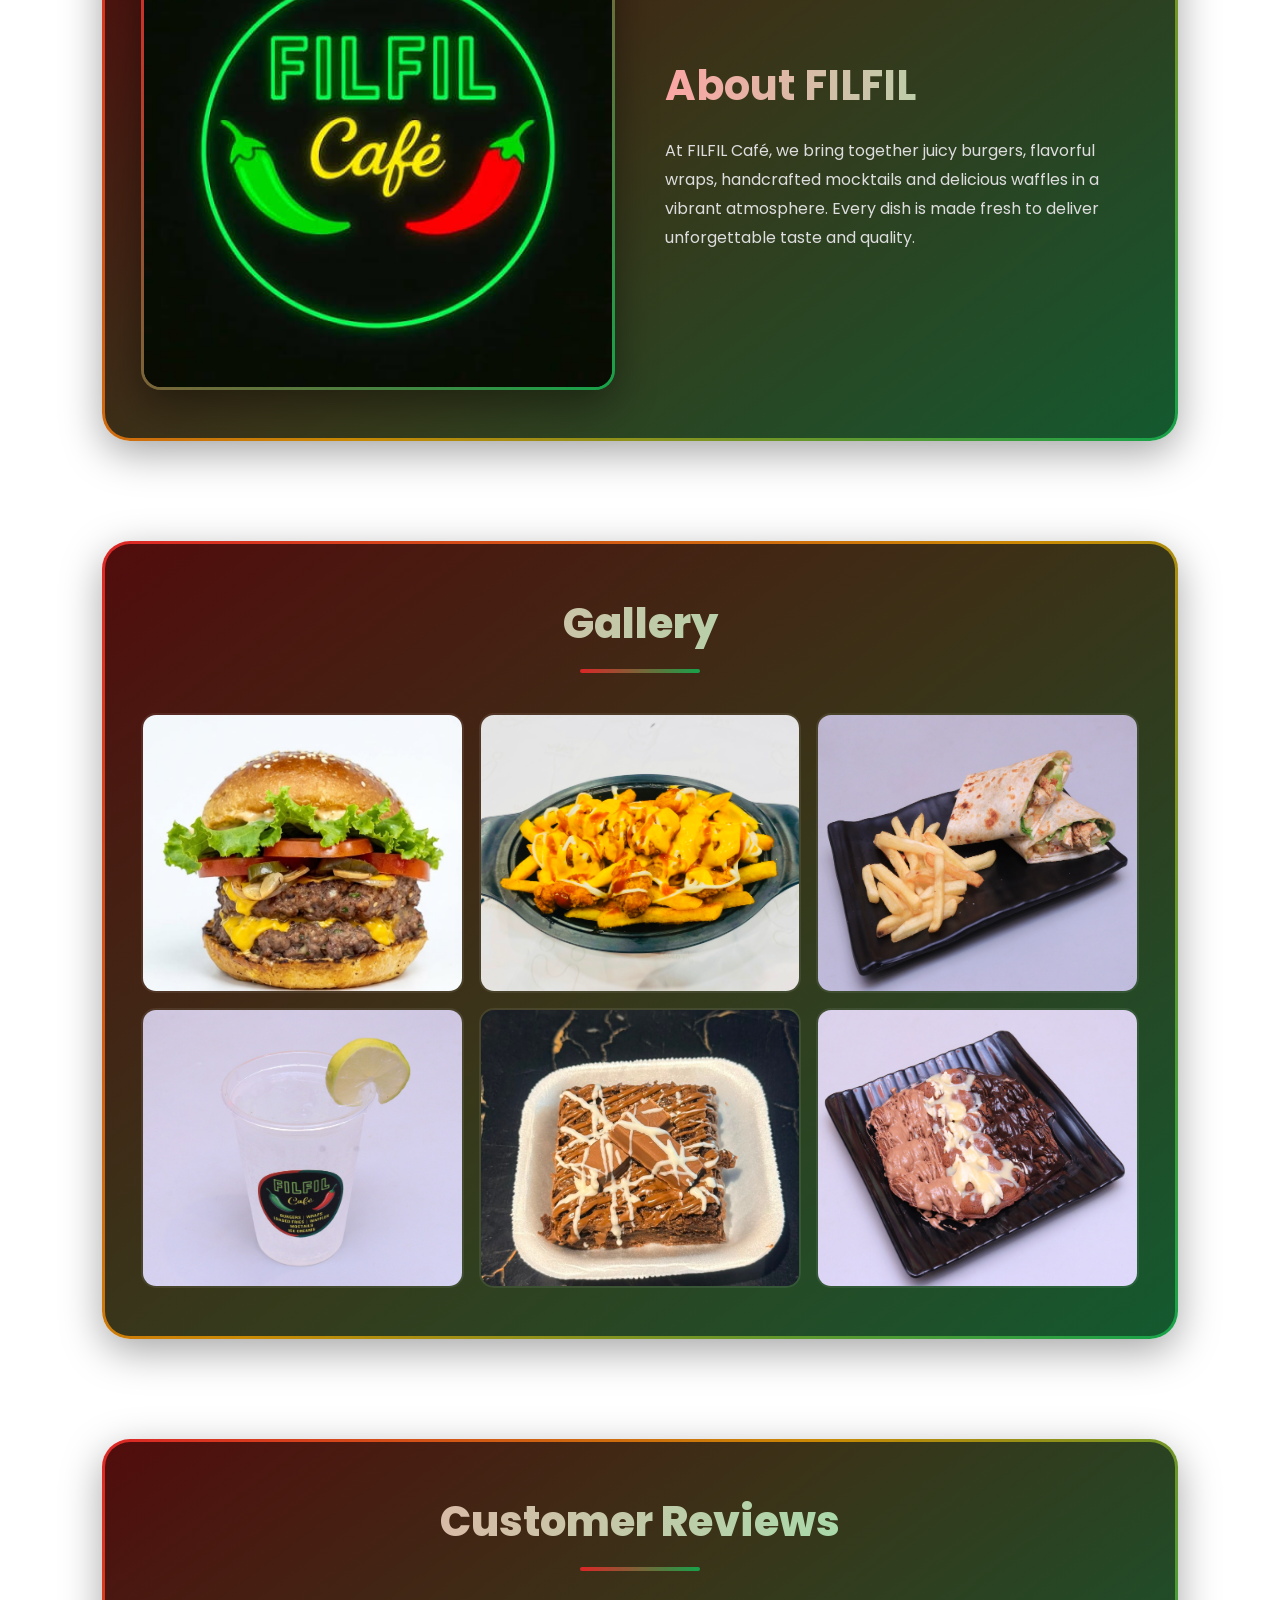
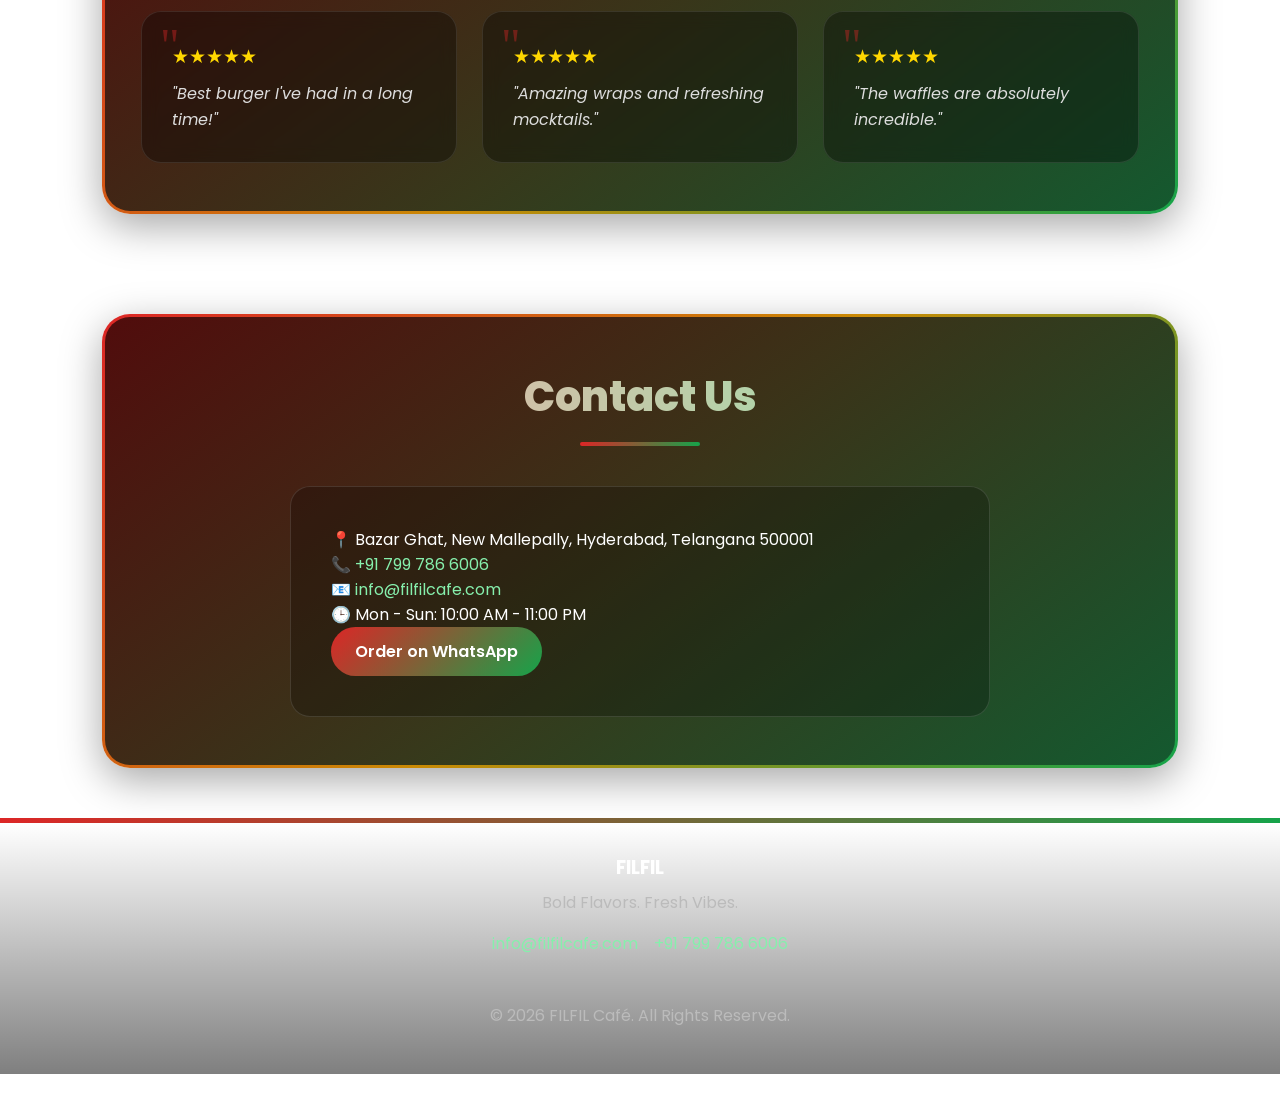
==== commit 8a2967ac: "videos added" ====
--- a/Index.html
+++ b/Index.html
@@ -42,24 +42,47 @@
 
 .hero{
     min-height:100vh;
+    min-height:100svh;
     display:flex;
     justify-content:center;
     align-items:center;
     text-align:center;
     position:relative;
-    background:
-    linear-gradient(135deg, rgba(127,29,29,.82), rgba(22,101,52,.82)),
-    url("hero.jpg");
-    background-size:cover;
-    background-position:center;
-    background-attachment:fixed;
+    overflow:hidden;
+    background:#0a0a0a;
+}
+
+.hero-media{
+    position:absolute;
+    inset:0;
+    z-index:0;
+    overflow:hidden;
+}
+
+.hero-video{
+    width:100%;
+    height:100%;
+    object-fit:cover;
+    object-position:center center;
+    display:block;
+}
+
+.hero-video-mobile{
+    display:block;
+}
+
+.hero-video-desktop{
+    display:none;
 }
 
 .hero::after{
     content:'';
     position:absolute;
     inset:0;
-    background:radial-gradient(circle at center, transparent 30%, rgba(0,0,0,.45) 100%);
+    z-index:1;
+    background:
+        linear-gradient(135deg, rgba(127,29,29,.68), rgba(22,101,52,.68)),
+        radial-gradient(circle at center, transparent 20%, rgba(0,0,0,.55) 100%);
     pointer-events:none;
 }
 
@@ -67,7 +90,7 @@
     max-width:800px;
     padding:20px;
     position:relative;
-    z-index:1;
+    z-index:2;
     animation:fadeUp 1s ease;
 }
 
@@ -500,7 +523,6 @@
 
 .hero{
     min-height:100svh;
-    background-attachment:scroll;
 }
 
 .hero h1{
@@ -540,6 +562,16 @@
     max-width:320px;
 }
 
+}
+
+@media (min-width:901px){
+    .hero-video-mobile{
+        display:none;
+    }
+
+    .hero-video-desktop{
+        display:block;
+    }
 }
 </style>
 </head>
@@ -576,6 +608,14 @@
 <div class="nav-overlay" id="nav-overlay"></div>
 
 <section class="hero" id="home">
+    <div class="hero-media" aria-hidden="true">
+        <video class="hero-video hero-video-mobile" autoplay muted loop playsinline preload="auto">
+            <source src="hero-mobile.mp4" type="video/mp4">
+        </video>
+        <video class="hero-video hero-video-desktop" autoplay muted loop playsinline preload="auto">
+            <source src="hero-desktop.mp4" type="video/mp4">
+        </video>
+    </div>
     <div class="hero-content">
         <span class="tagline">Welcome to</span>
         <h1>FILFIL</h1>
@@ -814,6 +854,37 @@
 
 <script src="nav.js"></script>
 <script src="cart.js"></script>
+<script>
+(function () {
+    const videos = document.querySelectorAll('.hero-video');
+    if (!videos.length) return;
+
+    const playVisibleVideos = () => {
+        videos.forEach((video) => {
+            if (getComputedStyle(video).display === 'none') {
+                video.pause();
+                return;
+            }
+            video.play().catch(() => {});
+        });
+    };
+
+    if (window.matchMedia('(prefers-reduced-motion: reduce)').matches) {
+        videos.forEach((video) => {
+            video.pause();
+            video.removeAttribute('autoplay');
+        });
+        return;
+    }
+
+    playVisibleVideos();
+    window.matchMedia('(min-width: 901px)').addEventListener('change', playVisibleVideos);
+    document.addEventListener('visibilitychange', () => {
+        if (document.hidden) videos.forEach((video) => video.pause());
+        else playVisibleVideos();
+    });
+})();
+</script>
 
 </body>
 </html>
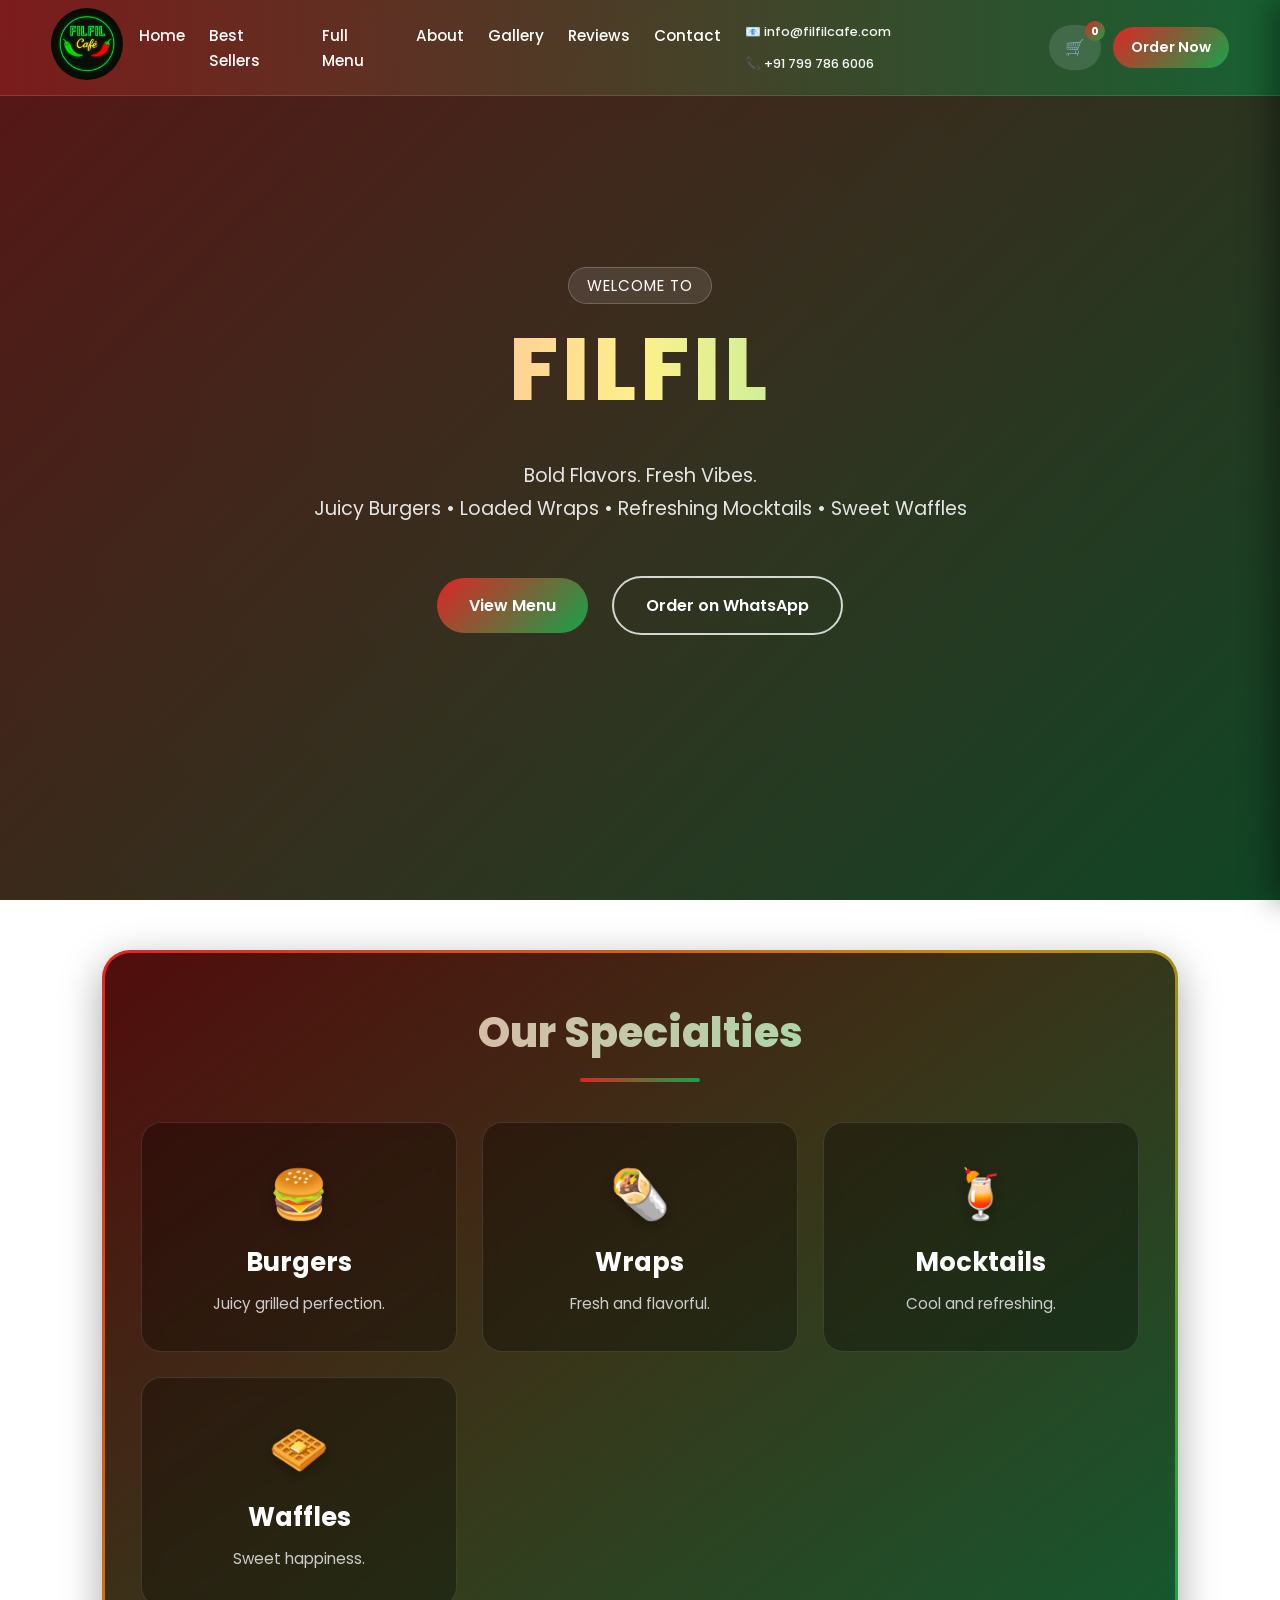
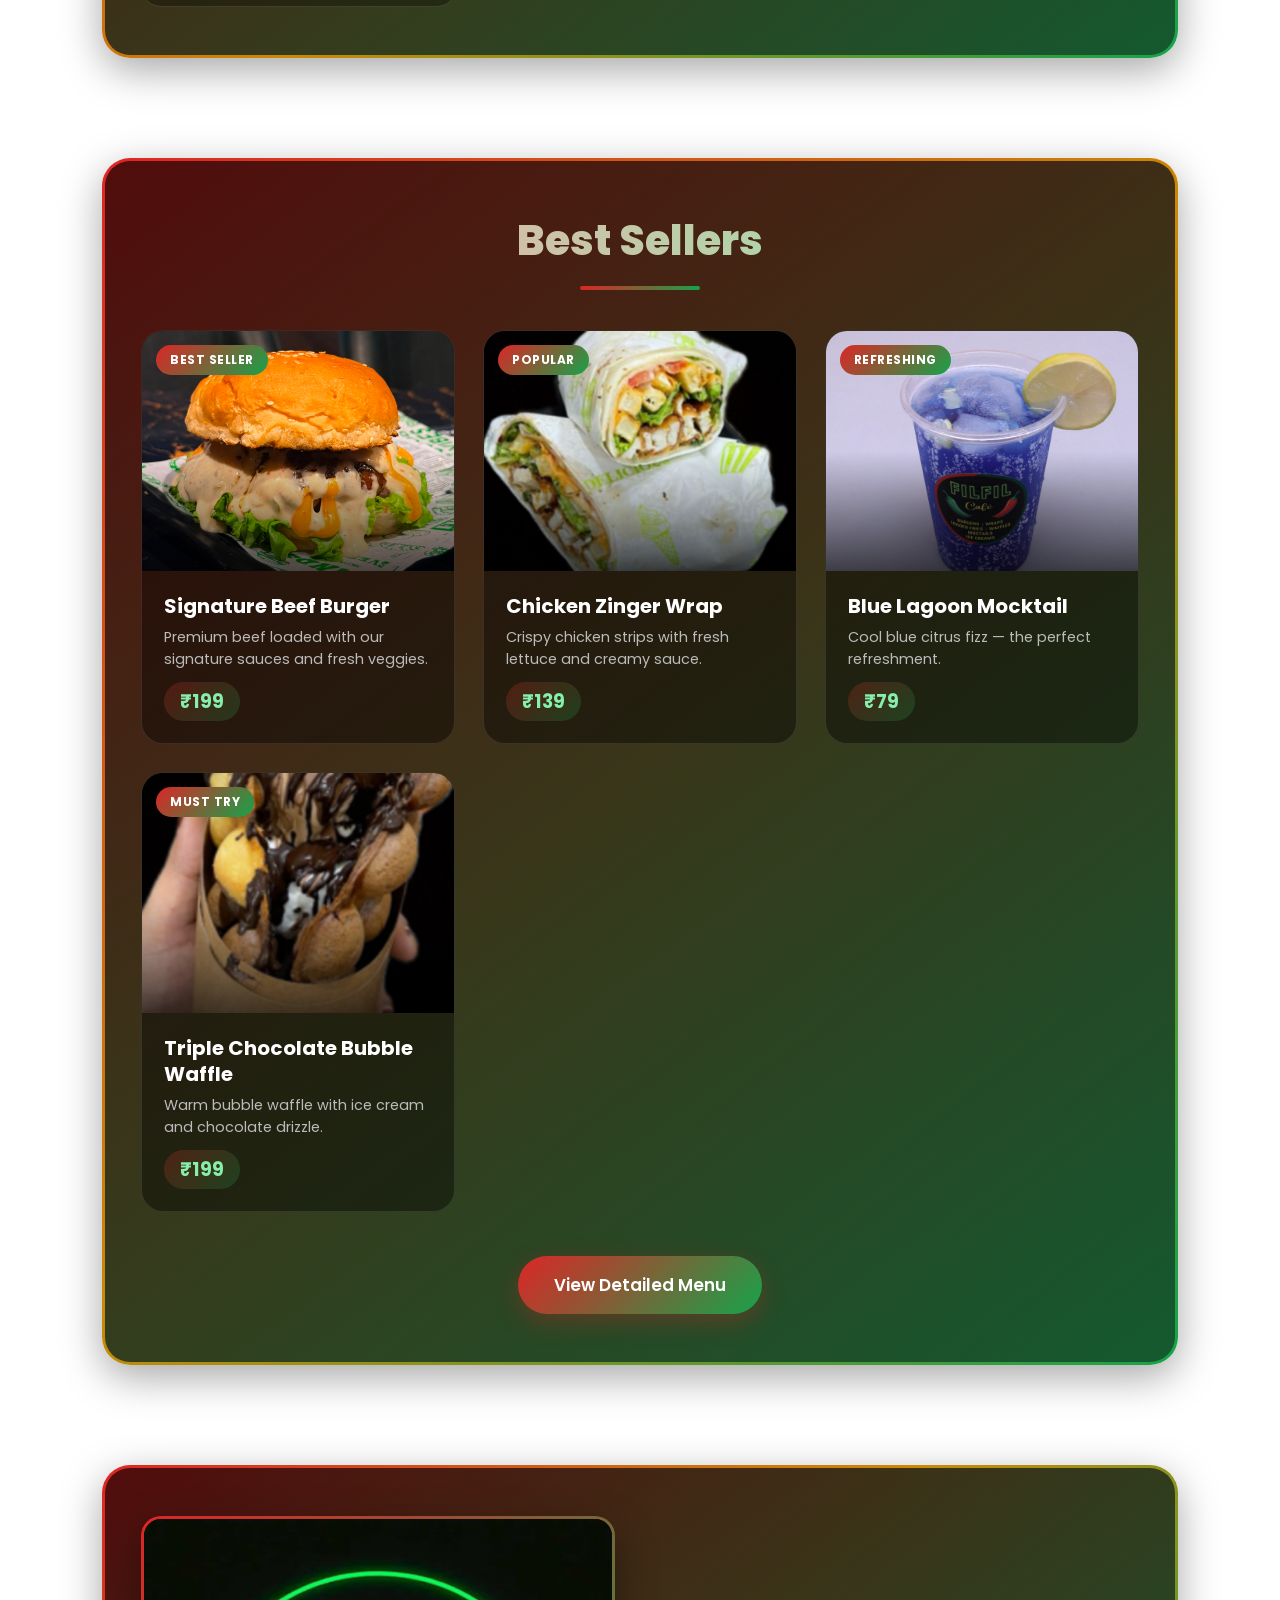
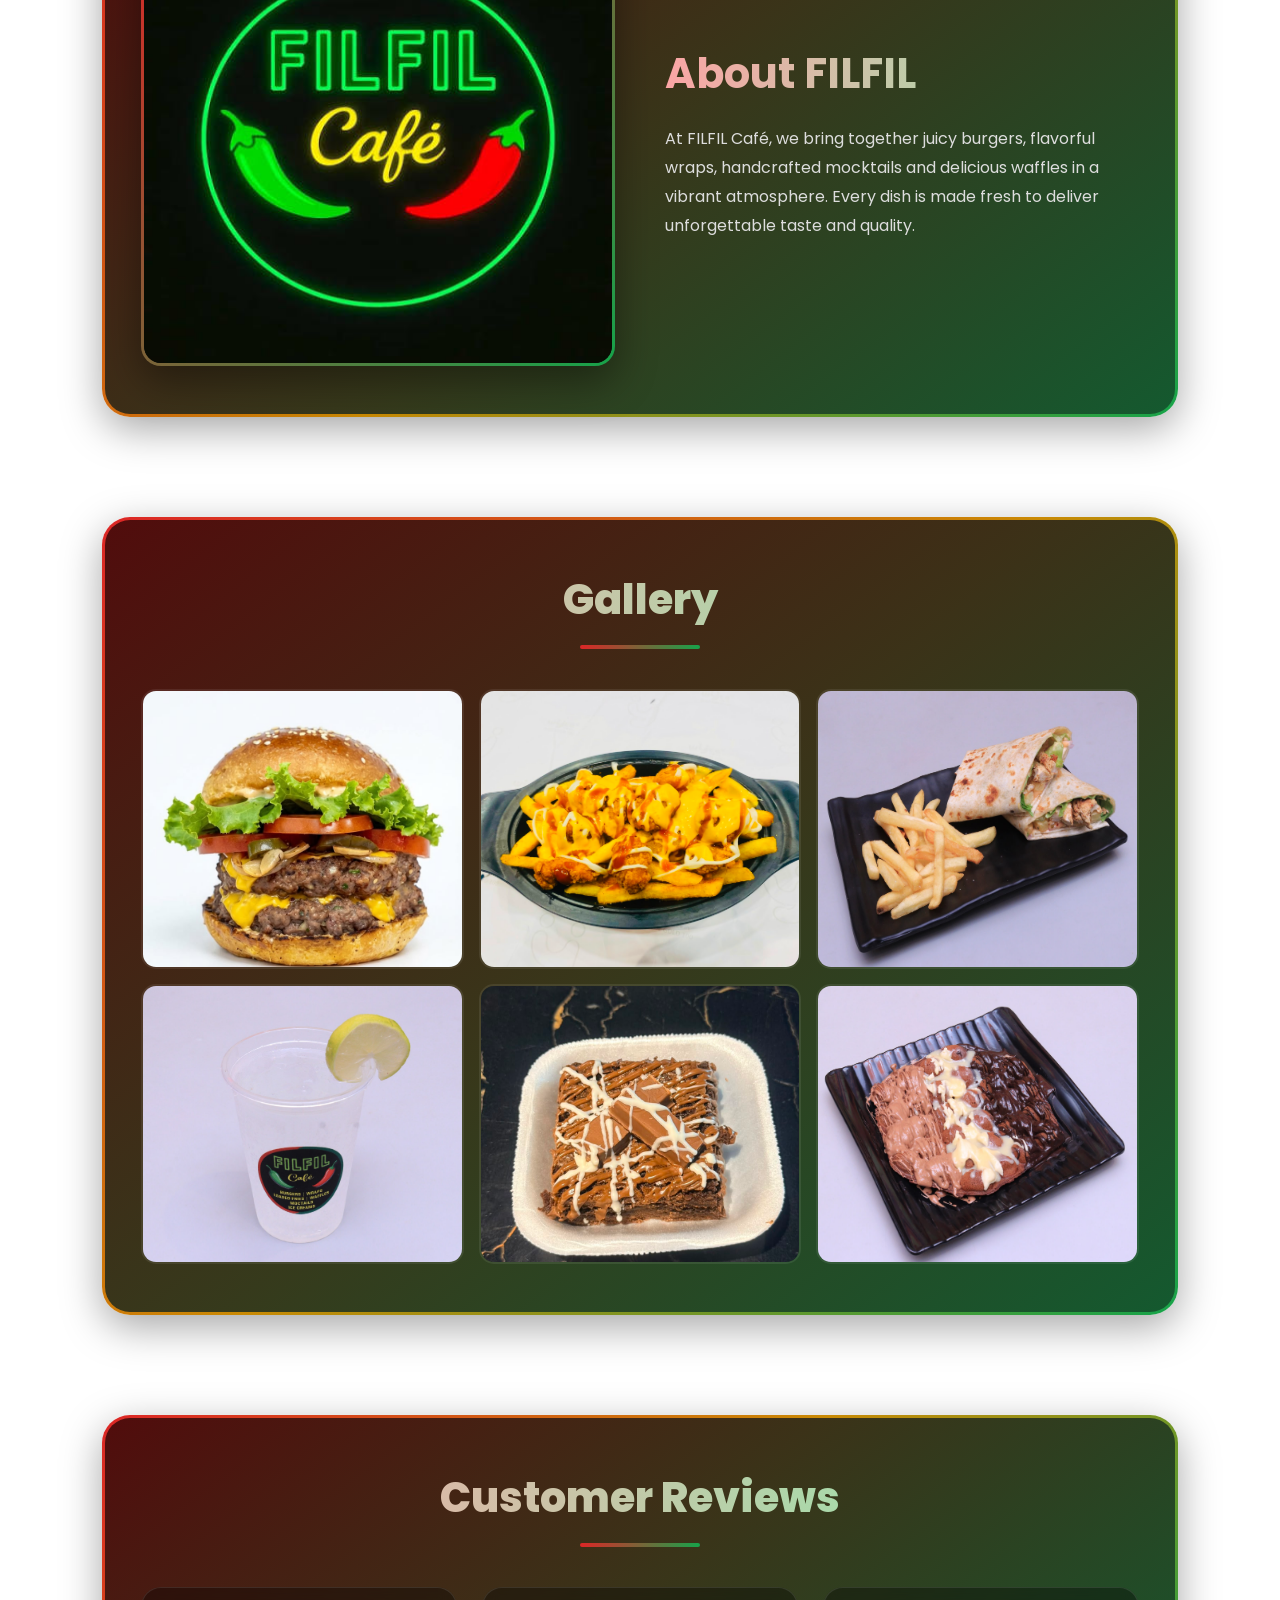
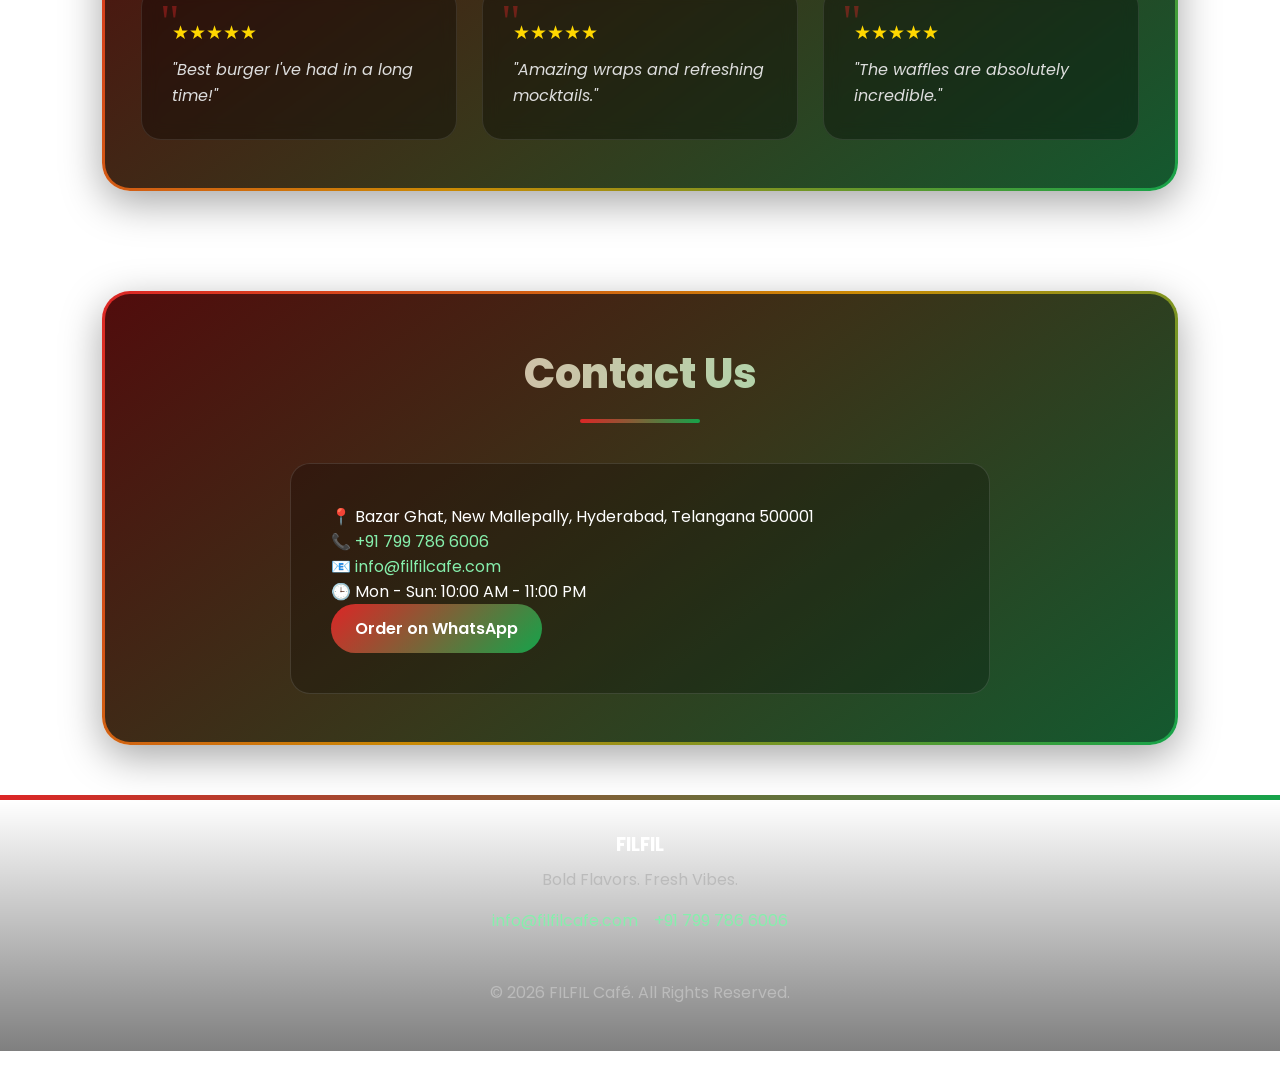
==== commit a87a1e19: "photo updated" ====
--- a/Index.html
+++ b/Index.html
@@ -734,7 +734,7 @@
         <div class="home-section-inner">
             <div class="about">
 
-                <img src="logo.jpeg" alt="FILFIL Café">
+                <img src="logo.jpeg" alt="FILFIL Café" width="250" height="450">
 
                 <div>
                     <h2>About FILFIL</h2>
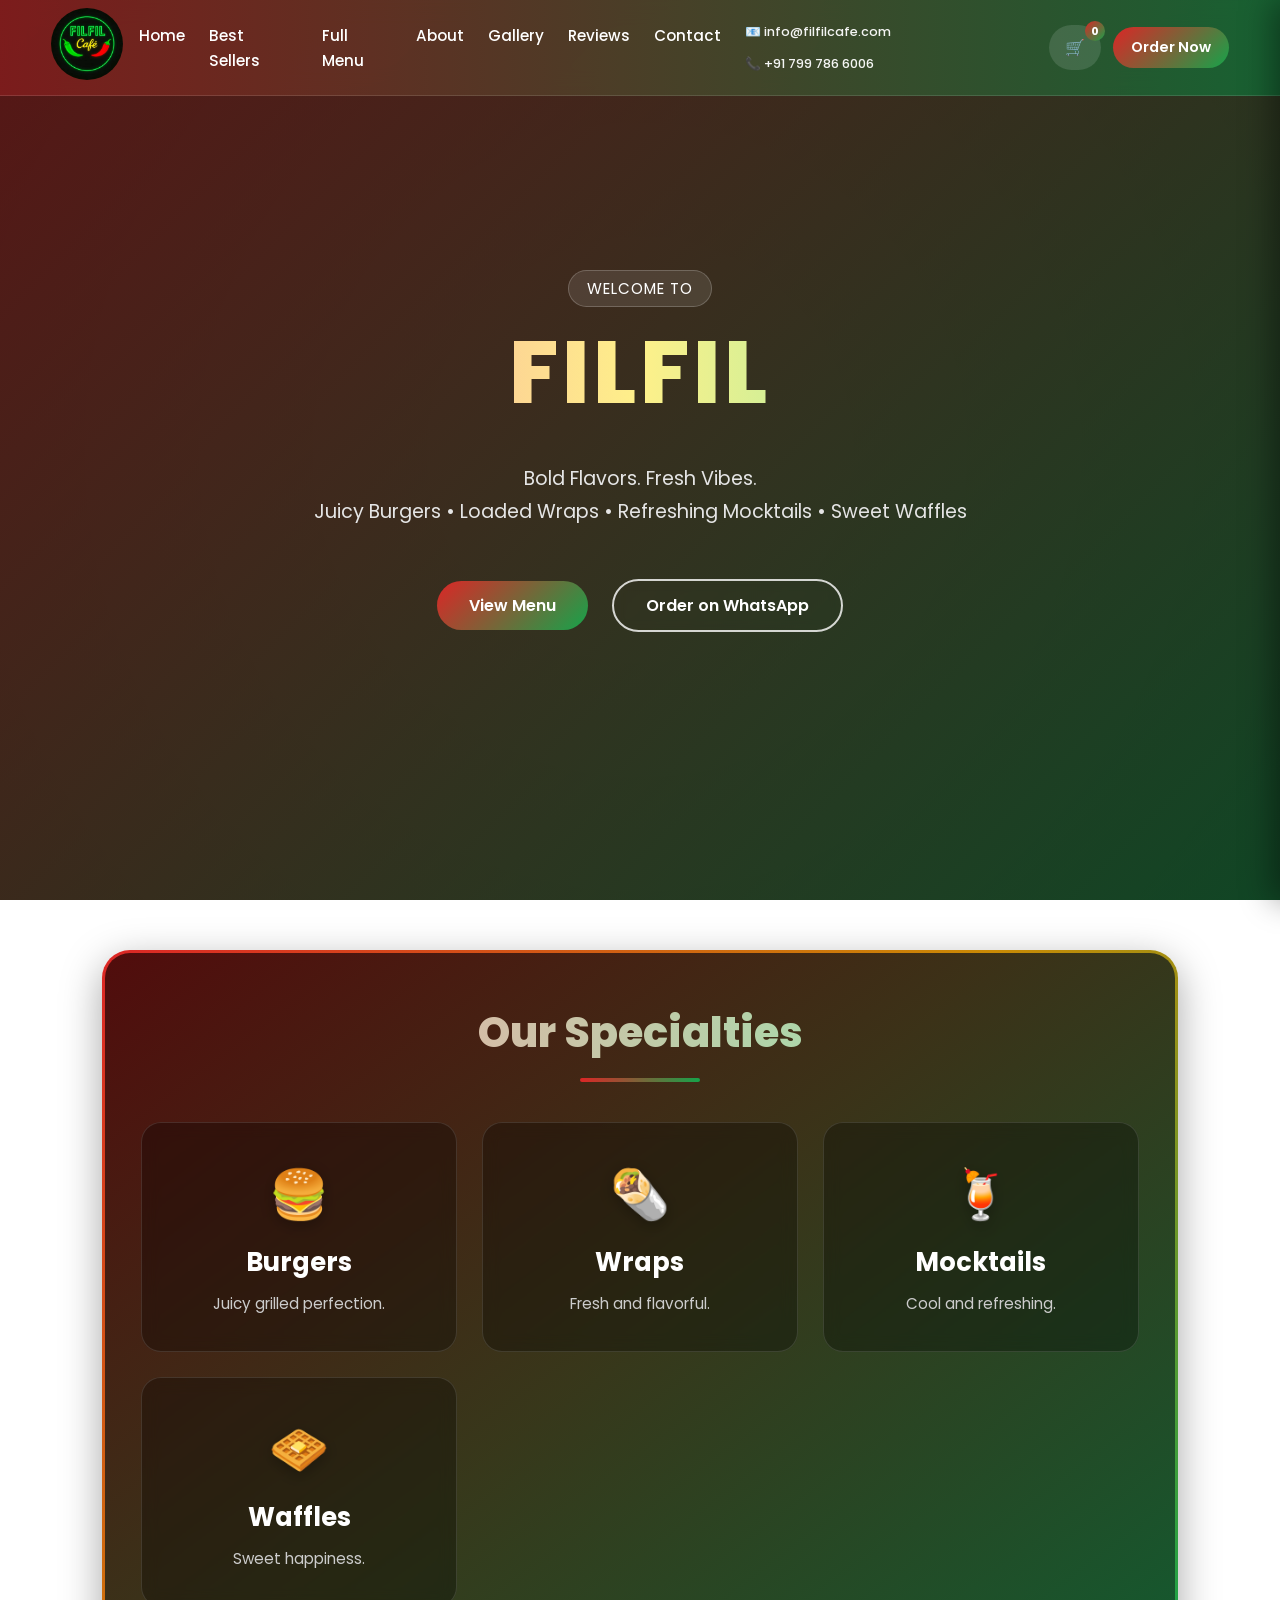
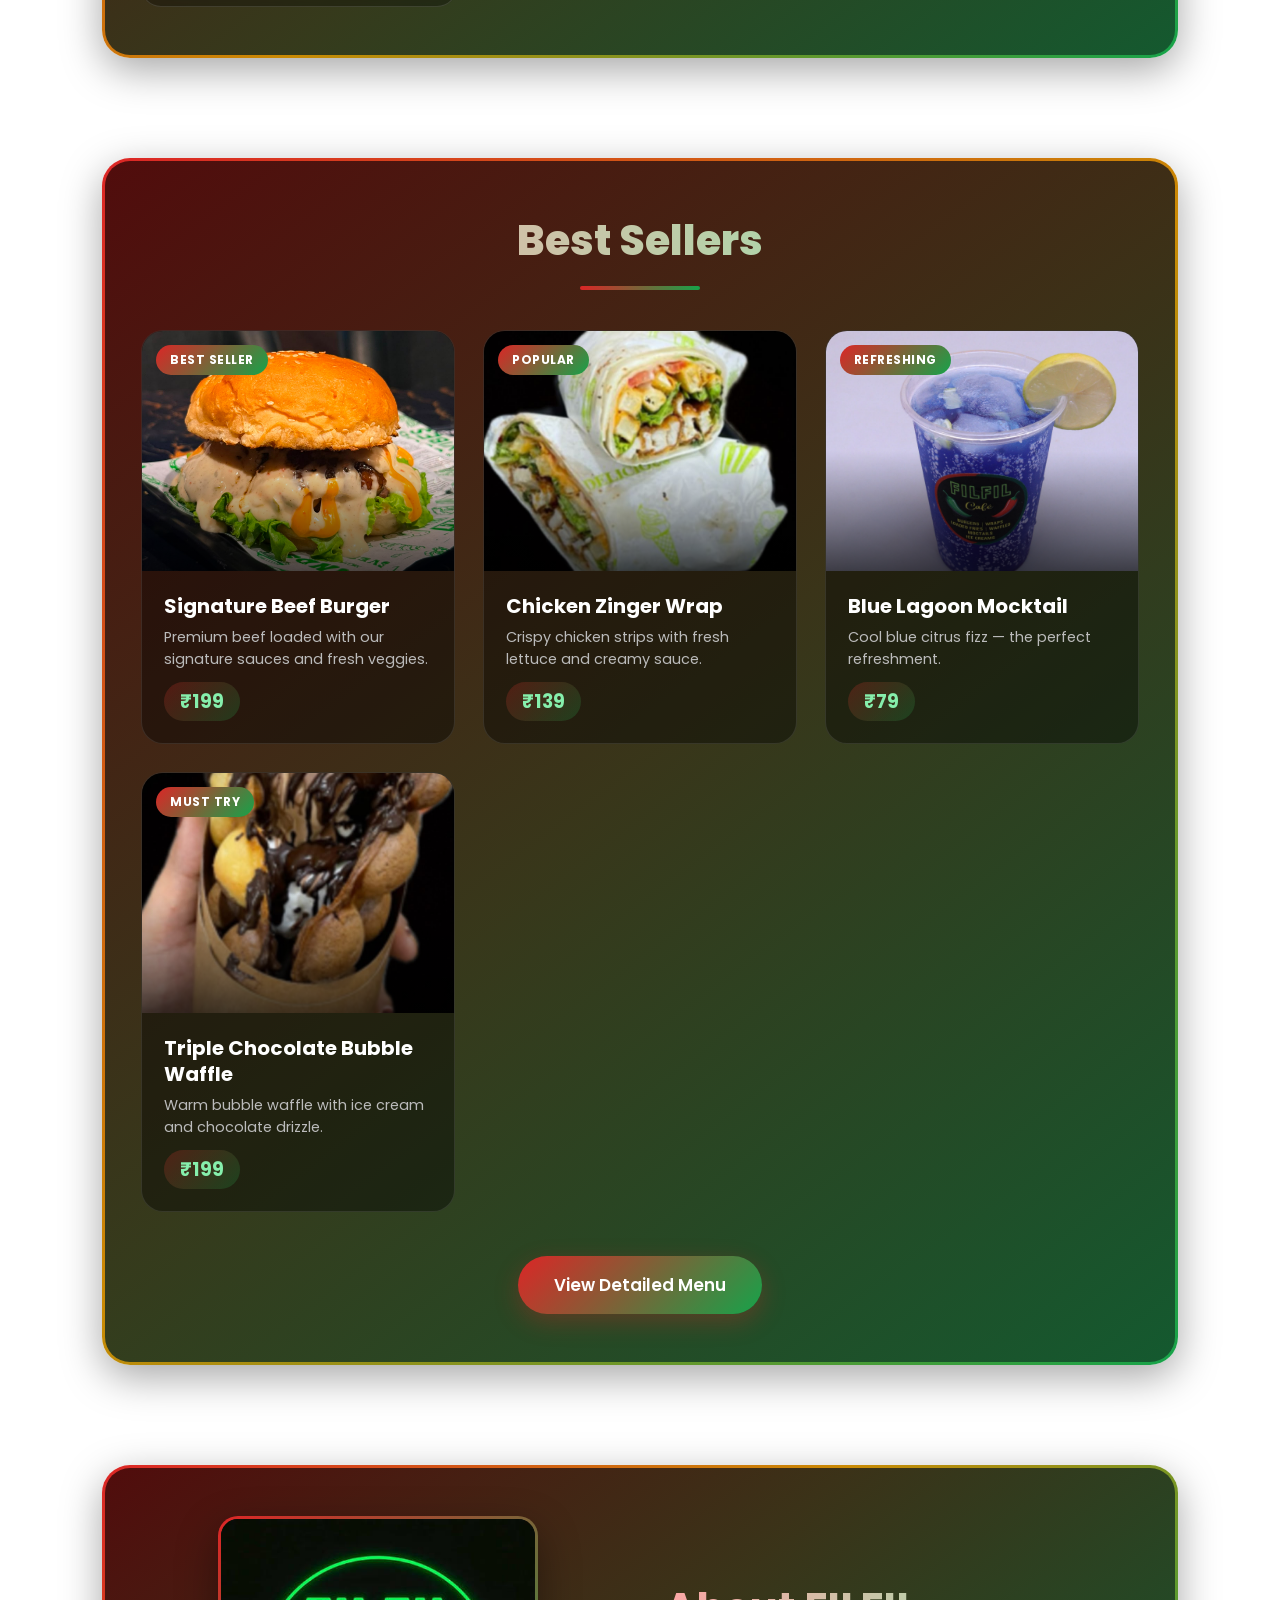
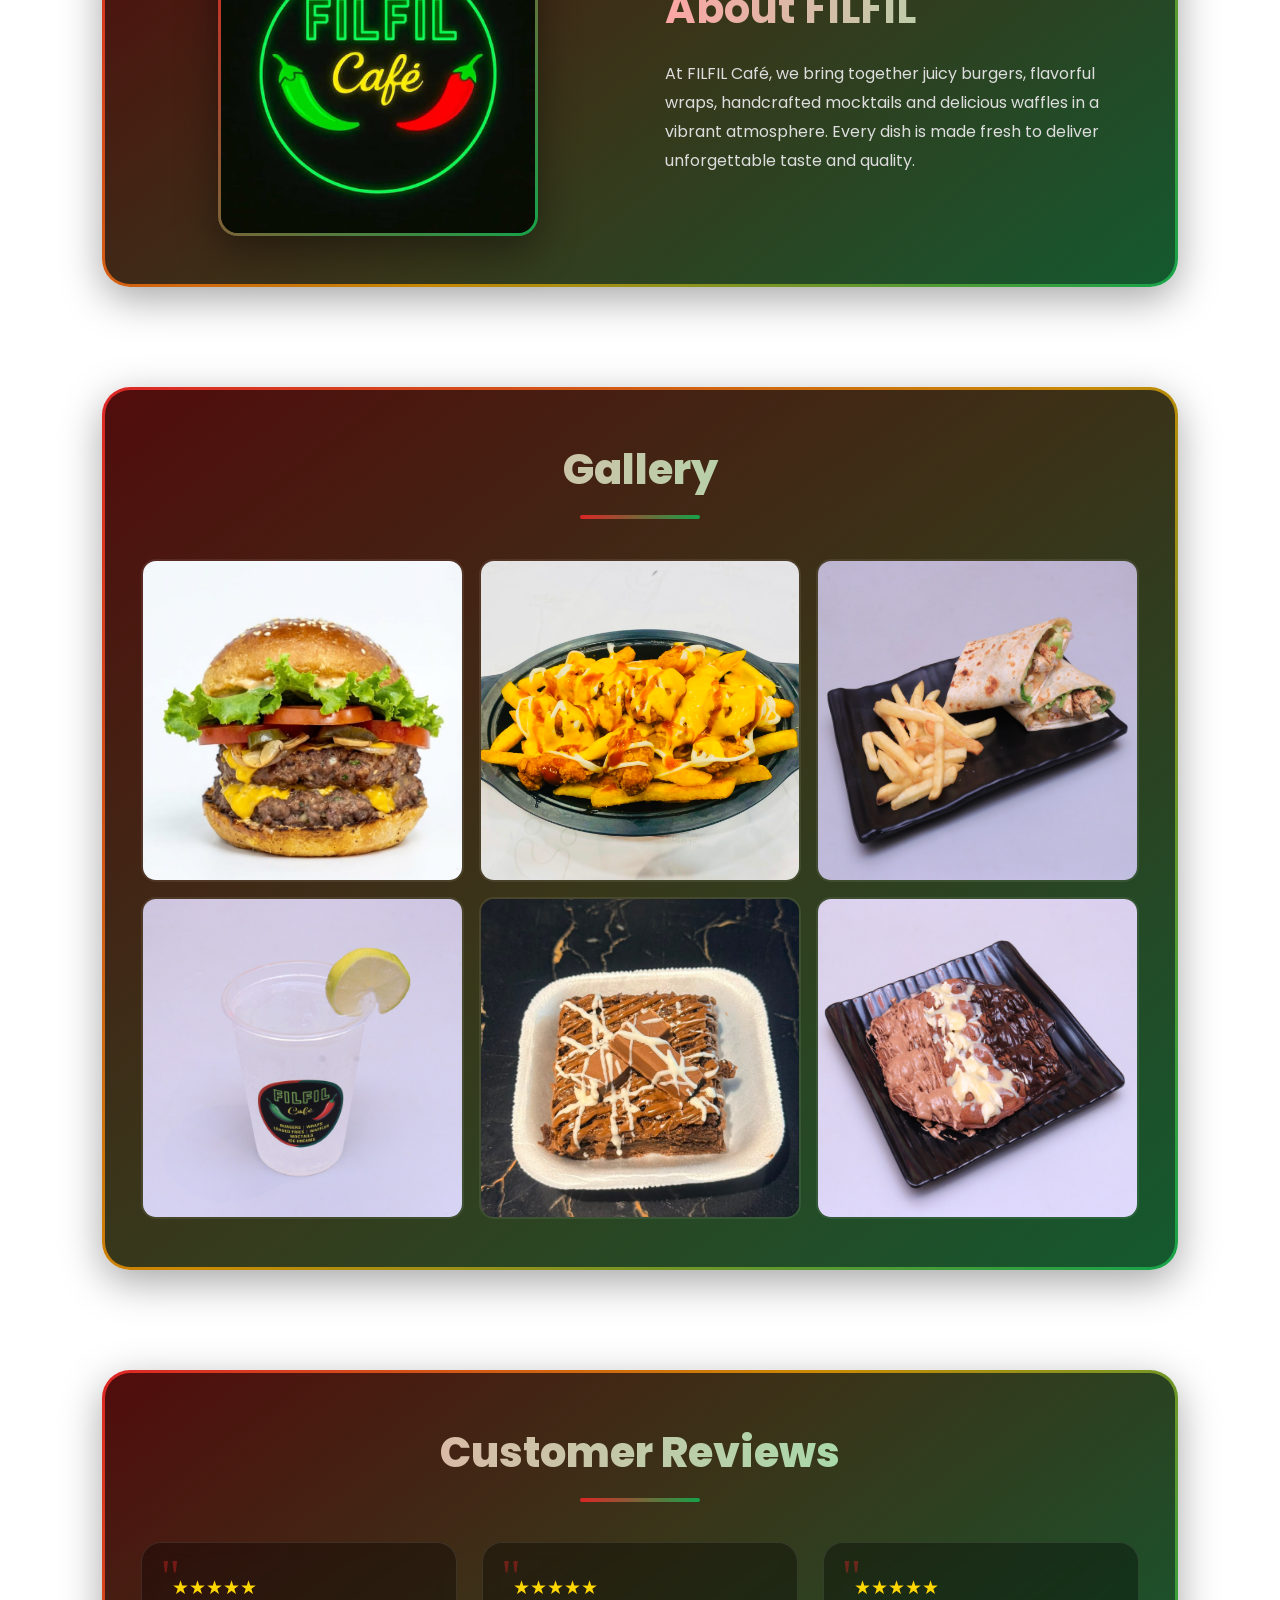
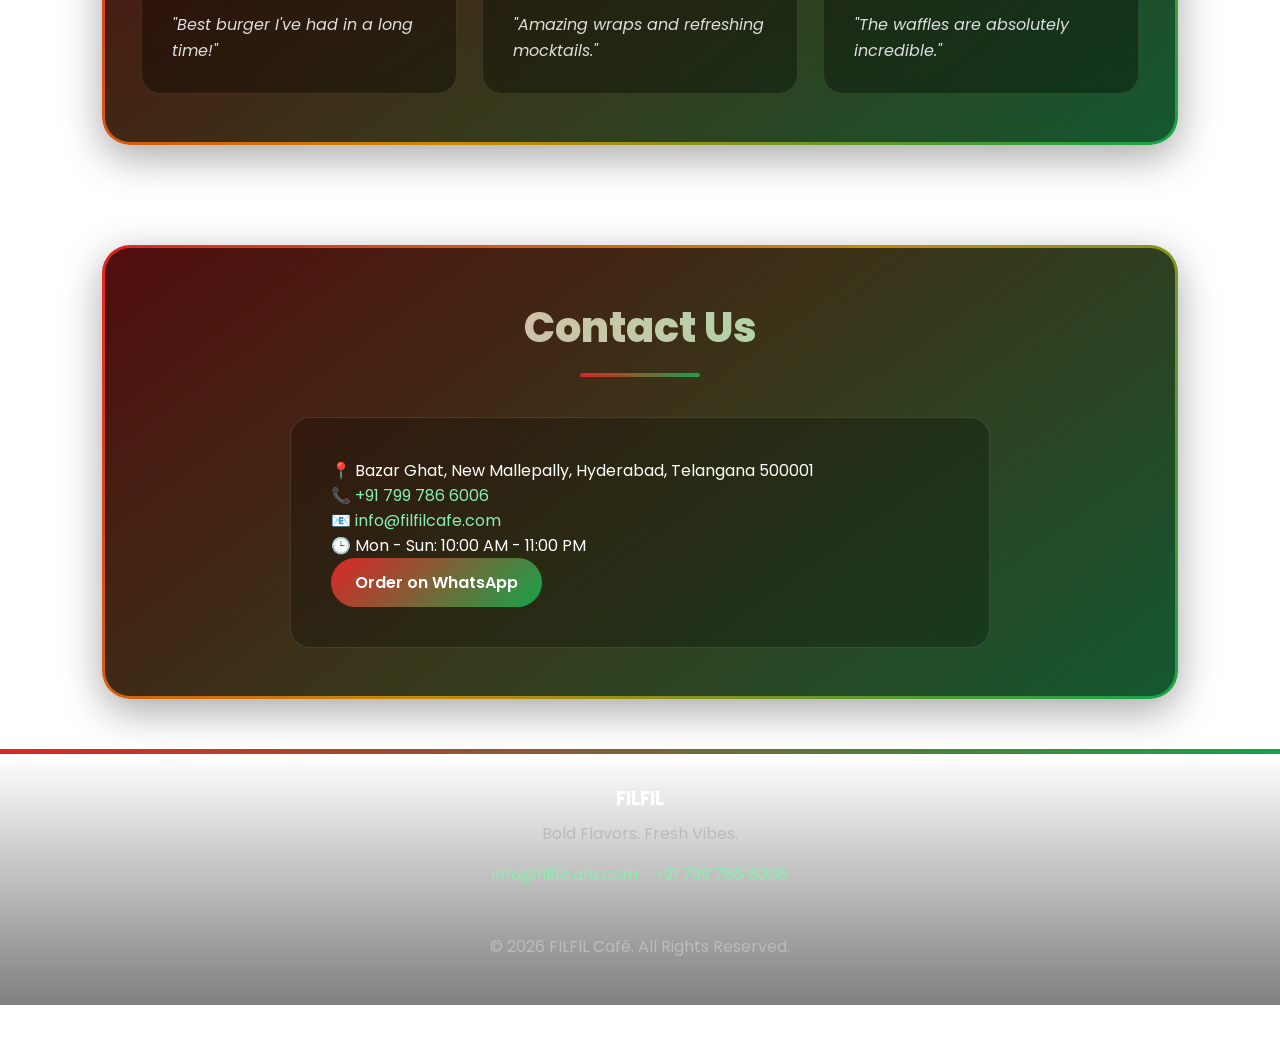
==== commit 9075ccab: "done for mob view" ====
--- a/Index.html
+++ b/Index.html
@@ -2,7 +2,7 @@
 <html lang="en">
 <head>
 <meta charset="UTF-8">
-<meta name="viewport" content="width=device-width, initial-scale=1.0">
+<meta name="viewport" content="width=device-width, initial-scale=1.0, viewport-fit=cover">
 <title>FILFIL Café | Bold Flavors. Fresh Vibes.</title>
 
 <link href="https://fonts.googleapis.com/css2?family=Poppins:wght@300;400;500;600;700;800&display=swap" rel="stylesheet">
@@ -23,7 +23,7 @@
 body{
     color:white;
     overflow-x:hidden;
-    padding-bottom:40px;
+    padding-bottom:max(40px, env(safe-area-inset-bottom, 0px));
 }
 
 .order-btn{
@@ -88,7 +88,8 @@
 
 .hero-content{
     max-width:800px;
-    padding:20px;
+    width:100%;
+    padding:20px max(20px, env(safe-area-inset-right, 0px)) 20px max(20px, env(safe-area-inset-left, 0px));
     position:relative;
     z-index:2;
     animation:fadeUp 1s ease;
@@ -140,6 +141,8 @@
     display:inline-block;
     border-radius:40px;
     font-weight:600;
+    min-height:48px;
+    line-height:1.2;
     transition:transform .3s, box-shadow .3s;
 }
 
@@ -363,6 +366,10 @@
 
 .about img{
     width:100%;
+    max-width:320px;
+    height:auto;
+    display:block;
+    margin:0 auto;
     border-radius:20px;
     border:3px solid transparent;
     background:linear-gradient(#111,#111) padding-box,
@@ -388,14 +395,16 @@
 
 .gallery{
     display:grid;
-    grid-template-columns:repeat(auto-fit,minmax(250px,1fr));
+    grid-template-columns:repeat(3,minmax(0,1fr));
     gap:15px;
 }
 
 .gallery img{
     width:100%;
-    height:280px;
+    height:auto;
+    aspect-ratio:1;
     object-fit:cover;
+    display:block;
     border-radius:15px;
     transition:.4s;
     border:2px solid rgba(255,255,255,.08);
@@ -504,7 +513,7 @@
 @media(max-width:900px){
 
 section{
-    padding:40px 5%;
+    padding:40px max(5%, env(safe-area-inset-left, 0px)) 40px max(5%, env(safe-area-inset-right, 0px));
 }
 
 .home-section-inner{
@@ -516,6 +525,23 @@
     margin-bottom:28px;
 }
 
+.categories{
+    grid-template-columns:repeat(2, minmax(0, 1fr));
+    gap:16px;
+}
+
+.card{
+    padding:28px 16px;
+}
+
+.card span{
+    font-size:2.4rem;
+}
+
+.card h3{
+    font-size:1.25rem;
+}
+
 .about{
     grid-template-columns:1fr;
     gap:28px;
@@ -523,6 +549,7 @@
 
 .hero{
     min-height:100svh;
+    min-height:100dvh;
 }
 
 .hero h1{
@@ -537,20 +564,35 @@
 
 .hero-buttons a{
     display:block;
-    max-width:280px;
+    width:100%;
+    max-width:320px;
     margin:10px auto;
+}
+
+.menu-grid{
+    grid-template-columns:1fr;
 }
 
 .menu-item .img-wrap{
     height:200px;
 }
 
+.gallery{
+    grid-template-columns:repeat(2,minmax(0,1fr));
+    gap:10px;
+}
+
 .gallery img{
-    height:200px;
+    aspect-ratio:1;
+    border-radius:12px;
 }
 
 .contact-box{
     padding:24px 16px;
+}
+
+.contact-box p{
+    word-break:break-word;
 }
 
 .review-grid{
@@ -560,8 +602,15 @@
 .detailed-menu-btn{
     width:100%;
     max-width:320px;
-}
-
+    min-height:48px;
+}
+
+}
+
+@media (min-width:601px) and (max-width:900px){
+    .menu-grid{
+        grid-template-columns:repeat(2, minmax(0, 1fr));
+    }
 }
 
 @media (min-width:901px){
@@ -571,6 +620,71 @@
 
     .hero-video-desktop{
         display:block;
+    }
+}
+
+@media(max-width:480px){
+    section{
+        padding:32px max(4%, env(safe-area-inset-left, 0px)) 32px max(4%, env(safe-area-inset-right, 0px));
+    }
+
+    .home-section-inner{
+        padding:22px 14px;
+    }
+
+    .section-title{
+        font-size:1.7rem;
+    }
+
+    .categories{
+        grid-template-columns:1fr;
+    }
+
+    .card span{
+        font-size:2rem;
+    }
+
+    .gallery{
+        gap:8px;
+    }
+
+    .gallery img{
+        aspect-ratio:4/3;
+        border-radius:10px;
+    }
+
+    .hero .tagline{
+        font-size:0.8rem;
+        padding:6px 14px;
+    }
+
+    .hero-buttons{
+        margin-top:28px;
+    }
+
+    .hero-buttons a{
+        max-width:none;
+        padding:14px 24px;
+    }
+
+    .review{
+        padding:24px 20px;
+    }
+
+    .order-btn{
+        width:100%;
+        text-align:center;
+        min-height:48px;
+    }
+}
+
+@media (hover:none){
+    .card:hover,
+    .menu-item:hover,
+    .review:hover,
+    .hero-buttons a:hover{
+        transform:none;
+        box-shadow:none;
     }
 }
 </style>
@@ -601,8 +715,12 @@
         </div>
     </div>
     <div class="nav-actions">
-        <button type="button" class="cart-toggle-btn" id="cart-toggle">🛒 <span id="cart-count">0</span></button>
-        <a href="menu.html" class="nav-order-btn"><span>Order Now</span></a>
+        <button type="button" class="cart-toggle-btn" id="cart-toggle" aria-label="Open cart">
+            <span aria-hidden="true">🛒</span>
+            <span class="cart-label">Cart</span>
+            <span id="cart-count">0</span>
+        </button>
+        <a href="menu.html" class="nav-order-btn"><span class="nav-btn-text-long">Order Now</span><span class="nav-btn-text-short">Order</span></a>
     </div>
 </nav>
 <div class="nav-overlay" id="nav-overlay"></div>
@@ -734,7 +852,7 @@
         <div class="home-section-inner">
             <div class="about">
 
-                <img src="logo.jpeg" alt="FILFIL Café" width="250" height="450">
+                <img src="logo.jpeg" alt="FILFIL Café">
 
                 <div>
                     <h2>About FILFIL</h2>
--- a/site.css
+++ b/site.css
@@ -10,12 +10,33 @@
 
 html {
     scroll-behavior: smooth;
+    overflow-x: hidden;
+    -webkit-text-size-adjust: 100%;
+    text-size-adjust: 100%;
 }
 
 body {
     background: var(--site-bg);
     background-attachment: fixed;
     min-height: 100vh;
+    min-height: 100dvh;
+    overflow-x: hidden;
+    padding-left: env(safe-area-inset-left, 0px);
+    padding-right: env(safe-area-inset-right, 0px);
+}
+
+img,
+video {
+    max-width: 100%;
+    height: auto;
+}
+
+button,
+a,
+input,
+select,
+textarea {
+    touch-action: manipulation;
 }
 
 @media (max-width: 900px) {
@@ -33,7 +54,7 @@
     justify-content: space-between;
     align-items: center;
     gap: 8px 16px;
-    padding: 8px 4%;
+    padding: max(8px, env(safe-area-inset-top, 0px)) max(4%, env(safe-area-inset-right, 0px)) 8px max(4%, env(safe-area-inset-left, 0px));
     background: linear-gradient(90deg, rgba(127, 29, 29, 0.92), rgba(22, 101, 52, 0.92));
     backdrop-filter: blur(12px);
     border-bottom: 1px solid rgba(255, 255, 255, 0.12);
@@ -171,10 +192,19 @@
 
 .cart-toggle-btn {
     position: relative;
+    display: inline-flex;
+    align-items: center;
+    gap: 4px;
     padding: 10px 16px;
     background: rgba(255, 255, 255, 0.12);
     color: #fff;
     font-size: 1rem;
+}
+
+.cart-label {
+    display: none;
+    font-size: 0.8rem;
+    font-weight: 600;
 }
 
 .cart-toggle-btn:hover {
@@ -228,13 +258,17 @@
     opacity: 0.95;
 }
 
+.nav-btn-text-short {
+    display: none;
+}
+
 .contact-bar {
     display: none;
 }
 
 .site-footer {
     text-align: center;
-    padding: 30px 20px 40px;
+    padding: 30px max(20px, env(safe-area-inset-right, 0px)) max(40px, env(safe-area-inset-bottom, 0px)) max(20px, env(safe-area-inset-left, 0px));
     background: linear-gradient(180deg, transparent, rgba(0, 0, 0, 0.5));
 }
 
@@ -287,6 +321,7 @@
     right: 0;
     width: min(400px, 100%);
     height: 100%;
+    height: 100dvh;
     background: linear-gradient(180deg, #450a0a, #14532d);
     color: #fff;
     transform: translateX(100%);
@@ -295,6 +330,7 @@
     display: flex;
     flex-direction: column;
     box-shadow: -8px 0 30px rgba(0, 0, 0, 0.4);
+    padding-bottom: env(safe-area-inset-bottom, 0px);
 }
 
 #cart-panel.open {
@@ -371,8 +407,10 @@
 
 .qty-btn,
 .remove-btn {
-    width: 28px;
-    height: 28px;
+    width: 32px;
+    height: 32px;
+    min-width: 32px;
+    min-height: 32px;
     border: 1px solid rgba(255, 255, 255, 0.2);
     border-radius: 8px;
     background: rgba(255, 255, 255, 0.06);
@@ -435,7 +473,8 @@
 
 .add-cart-btn {
     margin-top: 0;
-    padding: 8px 14px;
+    padding: 10px 16px;
+    min-height: 44px;
     border: none;
     border-radius: 20px;
     background: var(--site-accent);
@@ -598,19 +637,26 @@
         height: 52px;
     }
 
-    .nav-order-btn span,
-    .nav-pdf-btn span {
-        display: none;
+    .cart-label {
+        display: inline;
+        font-size: 0.75rem;
     }
 
     .cart-toggle-btn {
-        padding: 10px 12px;
-        font-size: 0.95rem;
+        padding: 8px 10px;
+        font-size: 0.9rem;
+        gap: 3px;
     }
 
     .nav-order-btn,
     .nav-pdf-btn {
-        padding: 10px 14px;
+        padding: 8px 12px;
+        font-size: 0.78rem;
+        white-space: nowrap;
+    }
+
+    .nav-actions {
+        gap: 8px;
     }
 
     #cart-panel {
@@ -626,10 +672,125 @@
         flex-direction: column;
         gap: 10px;
     }
+
+    .add-cart-btn {
+        padding: 10px 14px;
+        font-size: 0.85rem;
+    }
+
+    .price-row {
+        gap: 10px;
+    }
+}
+
+@media (max-width: 480px) {
+    .site-nav {
+        padding-left: max(12px, env(safe-area-inset-left, 0px));
+        padding-right: max(12px, env(safe-area-inset-right, 0px));
+    }
+
+    .site-nav .logo-link img {
+        width: 46px;
+        height: 46px;
+    }
+
+    .nav-actions {
+        gap: 6px;
+    }
+
+    .cart-toggle-btn,
+    .nav-order-btn,
+    .nav-pdf-btn {
+        min-height: 44px;
+        justify-content: center;
+        padding: 8px 10px;
+        font-size: 0.72rem;
+    }
+
+    .nav-btn-text-long {
+        display: none;
+    }
+
+    .nav-btn-text-short {
+        display: inline;
+    }
+
+    .nav-menu {
+        width: min(320px, 100vw);
+        padding-top: max(80px, calc(env(safe-area-inset-top, 0px) + 64px));
+        padding-bottom: max(32px, env(safe-area-inset-bottom, 0px));
+    }
+
+    .cart-item {
+        flex-wrap: wrap;
+    }
+
+    .cart-item-actions {
+        width: 100%;
+        justify-content: flex-end;
+    }
+
+    #cart-checkout,
+    #cart-clear {
+        min-height: 48px;
+    }
+
+    .price-row {
+        flex-direction: column;
+    }
+
+    .add-cart-btn {
+        width: 100%;
+        max-width: 220px;
+    }
+}
+
+@media (max-width: 360px) {
+    .site-nav ul a {
+        font-size: 0.95rem;
+        padding: 14px 4px;
+    }
+
+    .nav-actions {
+        gap: 4px;
+    }
+
+    .cart-toggle-btn,
+    .nav-order-btn,
+    .nav-pdf-btn {
+        padding: 8px 8px;
+        font-size: 0.68rem;
+    }
+
+    .cart-label {
+        font-size: 0.68rem;
+    }
+}
+
+@media (hover: none) {
+    .add-cart-btn:hover,
+    .nav-order-btn:hover,
+    .nav-pdf-btn:hover {
+        transform: none;
+    }
 }
 
 @media (max-width: 1100px) {
     .nav-contact a {
         font-size: 0.72rem;
     }
-}
+
+    .site-nav ul {
+        gap: 16px;
+    }
+
+    .site-nav ul a {
+        font-size: 0.88rem;
+    }
+}
+
+@media (max-width: 1100px) and (min-width: 901px) {
+    .nav-menu .nav-contact {
+        display: none;
+    }
+}
